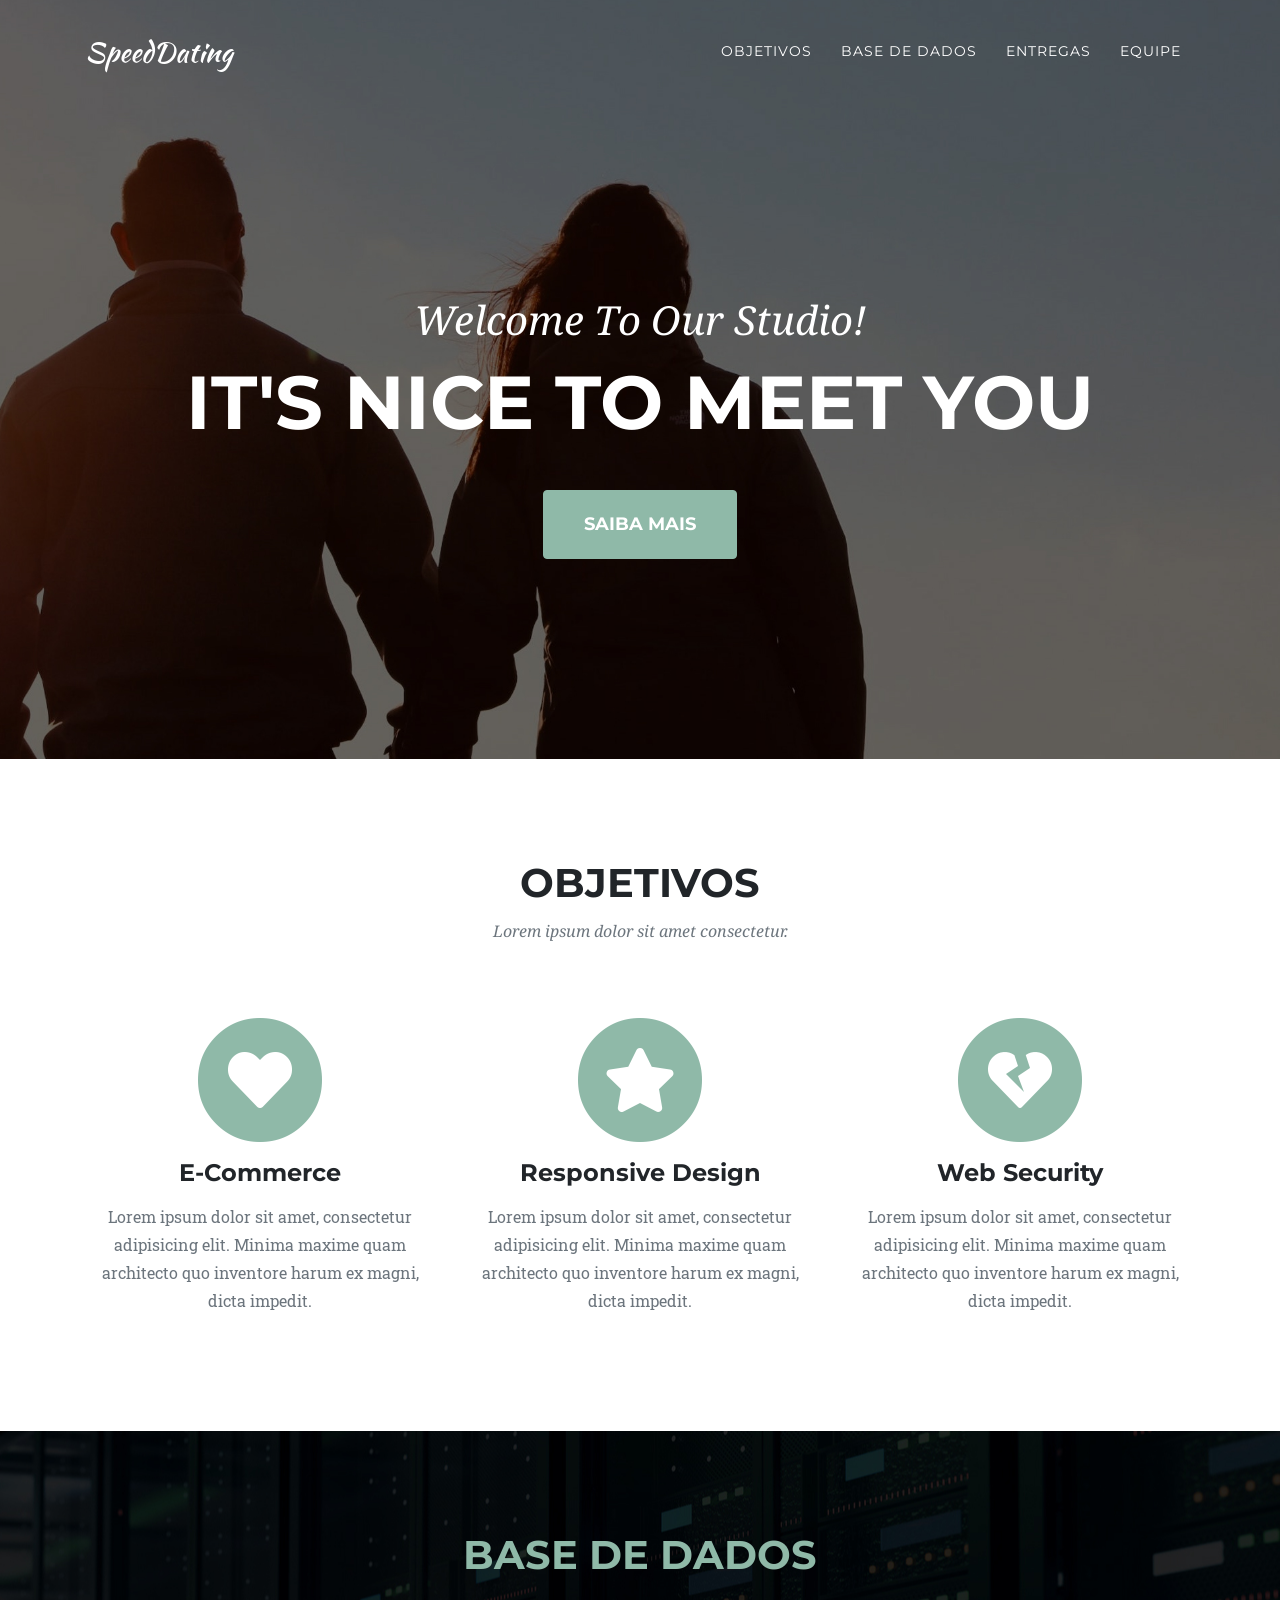
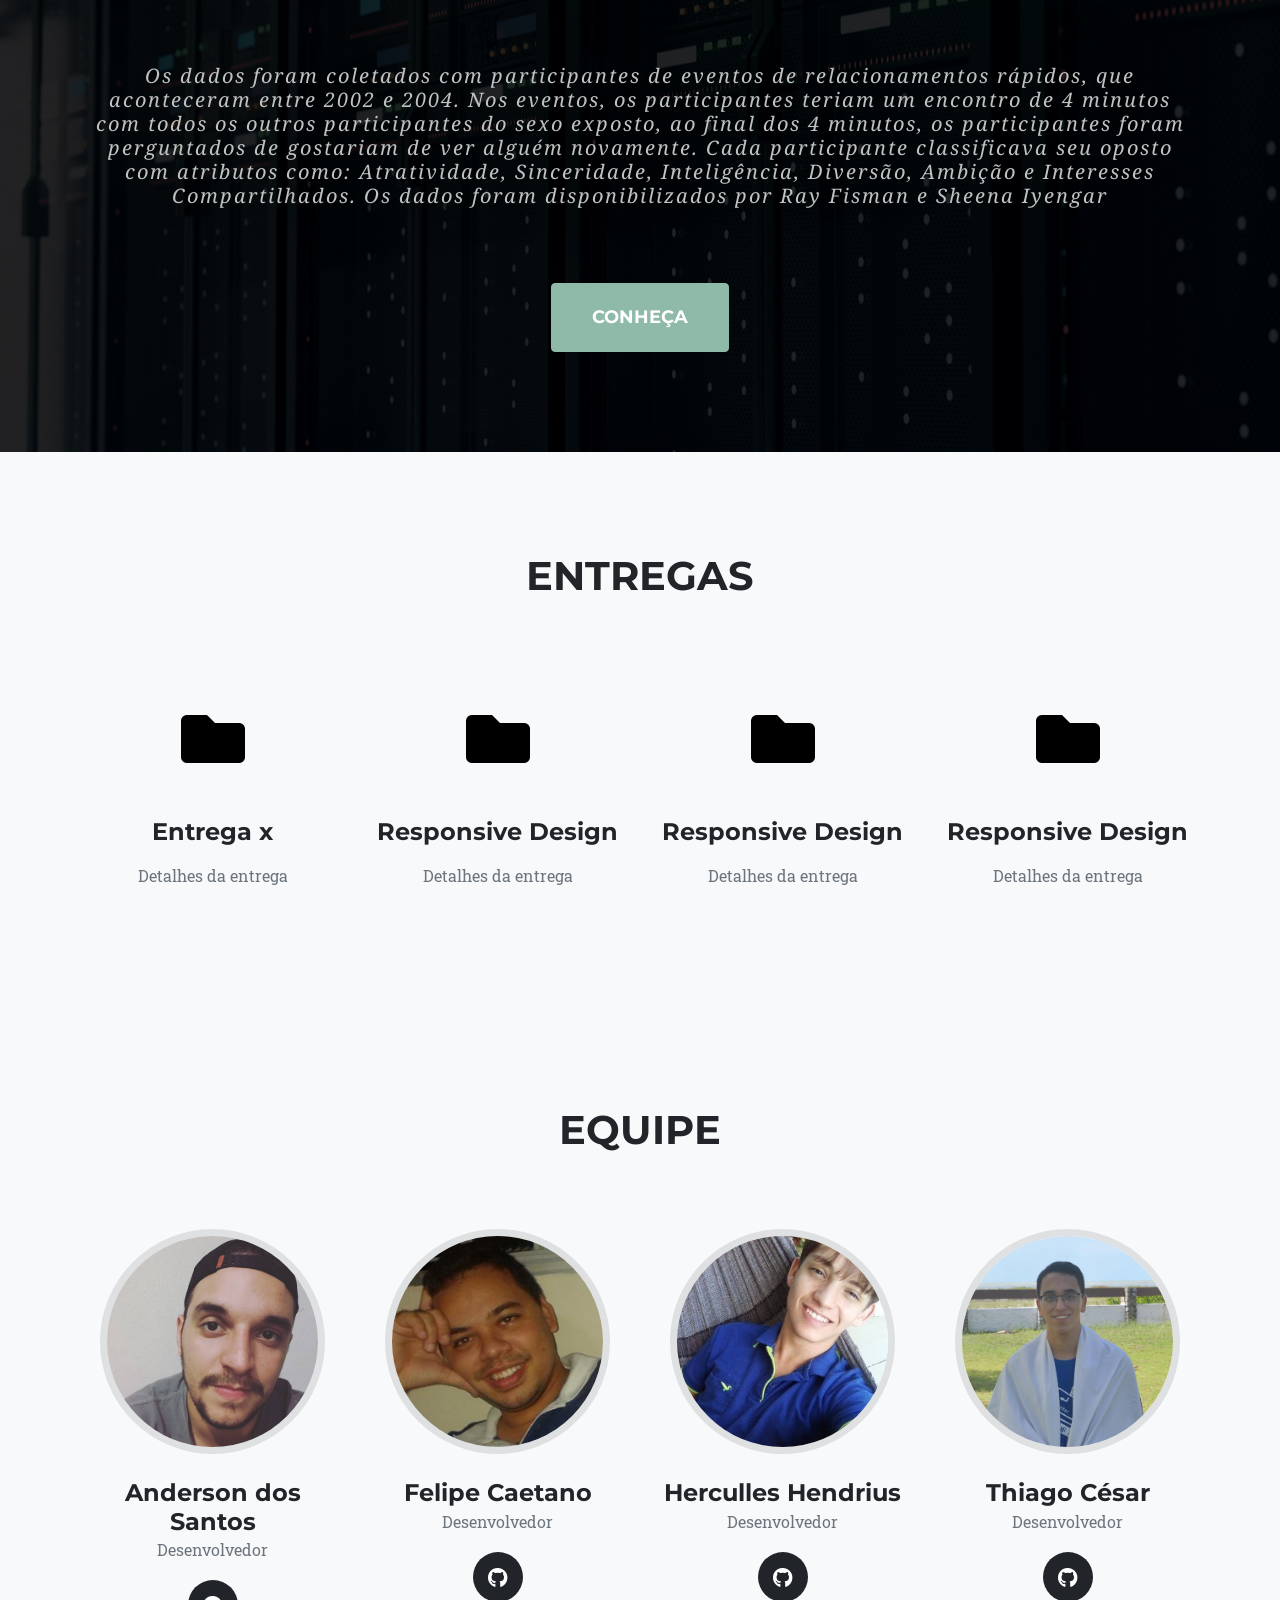
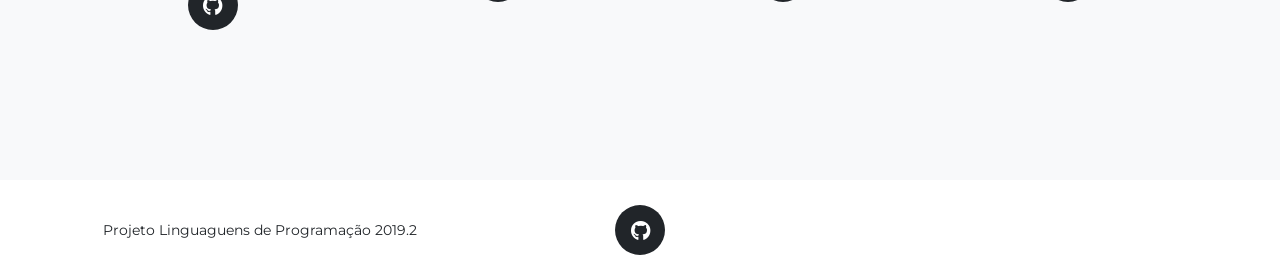
==== index.html @ 596311d3 "Site" ====
<!DOCTYPE html>
<html lang="en">

<head>

  <meta charset="utf-8">
  <meta name="viewport" content="width=device-width, initial-scale=1, shrink-to-fit=no">
  <meta name="description" content="">
  <meta name="author" content="">

  <title>SpeedDating - Projeto LP</title>

  <!-- Bootstrap core CSS -->
  <link href="vendor/bootstrap/css/bootstrap.min.css" rel="stylesheet">

  <!-- Custom fonts for this template -->
  <link href="vendor/fontawesome-free/css/all.min.css" rel="stylesheet" type="text/css">
  <link href="https://fonts.googleapis.com/css?family=Montserrat:400,700" rel="stylesheet" type="text/css">
  <link href='https://fonts.googleapis.com/css?family=Kaushan+Script' rel='stylesheet' type='text/css'>
  <link href='https://fonts.googleapis.com/css?family=Droid+Serif:400,700,400italic,700italic' rel='stylesheet' type='text/css'>
  <link href='https://fonts.googleapis.com/css?family=Roboto+Slab:400,100,300,700' rel='stylesheet' type='text/css'>

  <!-- Custom styles for this template -->
  <link href="css/agency.css" rel="stylesheet">

</head>

<body id="page-top">

  <!-- Navigation -->
  <nav class="navbar navbar-expand-lg navbar-dark fixed-top" id="mainNav">
    <div class="container">
      <a class="navbar-brand js-scroll-trigger" href="#page-top">SpeedDating</a>
      <button class="navbar-toggler navbar-toggler-right" type="button" data-toggle="collapse" data-target="#navbarResponsive" aria-controls="navbarResponsive" aria-expanded="false" aria-label="Toggle navigation">
        Menu
        <i class="fas fa-bars"></i>
      </button>
      <div class="collapse navbar-collapse" id="navbarResponsive">
        <ul class="navbar-nav text-uppercase ml-auto">
          <li class="nav-item">
            <a class="nav-link js-scroll-trigger" href="#objetivos">Objetivos</a>
          </li>
          <li class="nav-item">
            <a class="nav-link js-scroll-trigger" href="#database">Base de Dados</a>
          </li>
          <li class="nav-item">
            <a class="nav-link js-scroll-trigger" href="#enregas">Entregas</a>
          </li>
          <li class="nav-item">
            <a class="nav-link js-scroll-trigger" href="#equipe">Equipe</a>
          </li>
        </ul>
      </div>
    </div>
  </nav>

  <!-- Header -->
  <header class="masthead">
    <div class="container">
      <div class="intro-text">
        <div class="intro-lead-in">Welcome To Our Studio!</div>
        <div class="intro-heading text-uppercase">It's Nice To Meet You</div>
        <a class="btn btn-primary btn-xl text-uppercase js-scroll-trigger" href="#objetivos">Saiba Mais</a>
      </div>
    </div>
  </header>

  <!-- Services -->
  <section class="page-section" id="objetivos">
    <div class="container">
      <div class="row">
        <div class="col-lg-12 text-center">
          <h2 class="section-heading text-uppercase">Objetivos</h2>
          <h3 class="section-subheading text-muted">Lorem ipsum dolor sit amet consectetur.</h3>
        </div>
      </div>
      <div class="row text-center">
        <div class="col-md-4">
          <span class="fa-stack fa-4x">
            <i class="fas fa-circle fa-stack-2x text-primary"></i>
            <i class="fas fa-heart fa-stack-1x fa-inverse"></i>
          </span>
          <h4 class="service-heading">E-Commerce</h4>
          <p class="text-muted">Lorem ipsum dolor sit amet, consectetur adipisicing elit. Minima maxime quam architecto quo inventore harum ex magni, dicta impedit.</p>
        </div>
        <div class="col-md-4">
          <span class="fa-stack fa-4x">
            <i class="fas fa-circle fa-stack-2x text-primary"></i>
            <i class="fas fa-star fa-stack-1x fa-inverse"></i>
          </span>
          <h4 class="service-heading">Responsive Design</h4>
          <p class="text-muted">Lorem ipsum dolor sit amet, consectetur adipisicing elit. Minima maxime quam architecto quo inventore harum ex magni, dicta impedit.</p>
        </div>
        <div class="col-md-4">
          <span class="fa-stack fa-4x">
            <i class="fas fa-circle fa-stack-2x text-primary"></i>
            <i class="fas fa-heart-broken fa-stack-1x fa-inverse"></i>
          </span>
          <h4 class="service-heading">Web Security</h4>
          <p class="text-muted">Lorem ipsum dolor sit amet, consectetur adipisicing elit. Minima maxime quam architecto quo inventore harum ex magni, dicta impedit.</p>
        </div>
      </div>
    </div>
  </section>

  <!-- Base de Dados -->
  <section class="page-section" id="database">
    <div class="container">
      <div class="row">
        <div class="col-lg-12 text-center">
          <h2 class="section-heading text-uppercase">Base de Dados</h2>
          <h3 class="section-subheading">Os dados foram coletados com participantes de eventos de relacionamentos rápidos, que aconteceram entre 2002 e 2004. Nos eventos, os participantes teriam um encontro de 4 minutos com todos os outros participantes do sexo exposto, ao final dos 4 minutos, os participantes foram perguntados de gostariam de ver alguém novamente. Cada participante classificava seu oposto com atributos como: Atratividade, Sinceridade, Inteligência, Diversão, Ambição e Interesses Compartilhados. Os dados foram disponibilizados por Ray Fisman e Sheena Iyengar</h3>
        </div>
      </div>
      <div class="row">
        <div class="col-lg-12">
          <div class="clearfix"></div>
          <div class="col-lg-12 text-center">
            <div id="success"></div>
            <a class="btn btn-primary btn-xl text-uppercase js-scroll-trigger" href="https://www.openml.org/d/40536">Conheça</a>
          </div>
        </div>
        </div>
      </div>
    </div>
  </section>

  <!-- Entregas -->
  <section class="bg-light page-section" id="entregas">
    <div class="container">
      <div class="row">
        <div class="col-lg-12 text-center">
          <h2 class="section-heading text-uppercase">Entregas</h2>
          <h3 class="section-subheading text-muted"></h3>
        </div>
      </div>
      <div class="row text-center">
        <div class="col-md-3">
          <span class="fa-stack fa-4x">
            <i class="fas fa-folder fa-stack-1x entregas"></i>
          </span>
          <h4 class="service-heading">Entrega x</h4>
          <p class="text-muted">Detalhes da entrega</p>
        </div>
        <div class="col-md-3">
          <span class="fa-stack fa-4x">
            <i class="fas fa-folder fa-stack-1x entregas"></i>
          </span>
          <h4 class="service-heading">Responsive Design</h4>
          <p class="text-muted">Detalhes da entrega</p>
        </div>
        <div class="col-md-3">
          <span class="fa-stack fa-4x">
            <i class="fas fa-folder fa-stack-1x entregas"></i>
          </span>
          <h4 class="service-heading">Responsive Design</h4>
          <p class="text-muted">Detalhes da entrega</p>
        </div>
        <div class="col-md-3">
          <span class="fa-stack fa-4x">
            <i class="fas fa-folder fa-stack-1x entregas"></i>
          </span>
          <h4 class="service-heading">Responsive Design</h4>
          <p class="text-muted">Detalhes da entrega</p>
        </div>
    </div>
  </section>

  <!-- Team -->
  <section class="bg-light page-section" id="equipe">
    <div class="container">
      <div class="row">
        <div class="col-lg-12 text-center">
          <h2 class="section-heading text-uppercase">Equipe</h2>
          <h3 class="section-subheading text-muted"></h3>
        </div>
      </div>
      <div class="row">
        <div class="col-sm-3">
          <div class="team-member">
            <img class="mx-auto rounded-circle" src="img/team/anderson.jpg" alt="">
            <h4>Anderson dos Santos</h4>
            <p class="text-muted">Desenvolvedor</p>
            <ul class="list-inline social-buttons">
              <li class="list-inline-item">
                <a href="https://github.com/ander20n">
                  <i class="fab fa-github"></i>
                </a>
              </li>
            </ul>
          </div>
        </div>
        <div class="col-sm-3">
          <div class="team-member">
            <img class="mx-auto rounded-circle" src="img/team/felipe.jpg" alt="">
            <h4>Felipe Caetano</h4>
            <p class="text-muted">Desenvolvedor</p>
            <ul class="list-inline social-buttons">
              <li class="list-inline-item">
                <a href="https://github.com/felipeCaetano">
                  <i class="fab fa-github"></i>
                </a>
              </li>
            </ul>
          </div>
        </div>
        <div class="col-sm-3">
          <div class="team-member">
            <img class="mx-auto rounded-circle" src="img/team/herculles.jpg" alt="">
            <h4>Herculles Hendrius</h4>
            <p class="text-muted">Desenvolvedor</p>
            <ul class="list-inline social-buttons">
              <li class="list-inline-item">
                <a href="https://github.com/HercullesH">
                  <i class="fab fa-github"></i>
                </a>
              </li>
            </ul>
          </div>
        </div>
        <div class="col-sm-3">
          <div class="team-member">
            <img class="mx-auto rounded-circle" src="img/team/thiago.jpg" alt="">
            <h4>Thiago César</h4>
            <p class="text-muted">Desenvolvedor</p>
            <ul class="list-inline social-buttons">
              <li class="list-inline-item">
                <a href="https://github.com/ThiagoCMS">
                  <i class="fab fa-github"></i>
                </a>
              </li>
            </ul>
          </div>
        </div>
      </div>
    </div>
  </section>

  <!-- Footer -->
  <footer class="footer">
    <div class="container">
      <div class="row align-items-center">
        <div class="col-md-4">
          <span class="copyright">Projeto Linguaguens de Programação 2019.2</span>
        </div>
        <div class="col-md-4">
          <ul class="list-inline social-buttons">
            <li class="list-inline-item">
              <a href="https://github.com/ThiagoCMS/Projeto-LP-20192">
                <i class="fab fa-github"></i>
              </a>
            </li>
          </ul>
        </div>
      </div>
    </div>
  </footer>

  <!-- Bootstrap core JavaScript -->
  <script src="vendor/jquery/jquery.min.js"></script>
  <script src="vendor/bootstrap/js/bootstrap.bundle.min.js"></script>

  <!-- Plugin JavaScript -->
  <script src="vendor/jquery-easing/jquery.easing.min.js"></script>

  <!-- Contact form JavaScript -->
  <script src="js/jqBootstrapValidation.js"></script>
  <script src="js/contact_me.js"></script>

  <!-- Custom scripts for this template -->
  <script src="js/agency.min.js"></script>

</body>

</html>
---- css/agency.css ----
/*!
 * Start Bootstrap - Agency v5.2.1 (https://startbootstrap.com/template-overviews/agency)
 * Copyright 2013-2019 Start Bootstrap
 * Licensed under MIT (https://github.com/BlackrockDigital/startbootstrap-agency/blob/master/LICENSE)
 */

body {
  overflow-x: hidden;
  font-family: 'Roboto Slab', -apple-system, BlinkMacSystemFont, 'Segoe UI', Roboto, 'Helvetica Neue', Arial, sans-serif, 'Apple Color Emoji', 'Segoe UI Emoji', 'Segoe UI Symbol', 'Noto Color Emoji';
}

p {
  line-height: 1.75;
}

a {
  color: #8fb9a8;
}

a:hover {
  color: #7da192;
}

.text-primary {
  color: #8fb9a8 !important;
}

.entregas {
  color: #000 !important;
}

h1,
h2,
h3,
h4,
h5,
h6 {
  font-weight: 700;
  font-family: 'Montserrat', -apple-system, BlinkMacSystemFont, 'Segoe UI', Roboto, 'Helvetica Neue', Arial, sans-serif, 'Apple Color Emoji', 'Segoe UI Emoji', 'Segoe UI Symbol', 'Noto Color Emoji';
}

.page-section {
  padding: 100px 0;
}

.page-section h2.section-heading {
  font-size: 40px;
  margin-top: 0;
  margin-bottom: 15px;
}

.page-section h3.section-subheading {
  font-size: 16px;
  font-weight: 400;
  font-style: italic;
  margin-bottom: 75px;
  text-transform: none;
  font-family: 'Droid Serif', -apple-system, BlinkMacSystemFont, 'Segoe UI', Roboto, 'Helvetica Neue', Arial, sans-serif, 'Apple Color Emoji', 'Segoe UI Emoji', 'Segoe UI Symbol', 'Noto Color Emoji';
}

@media (min-width: 768px) {
  section {
    padding: 150px 0;
  }
}

::-moz-selection {
  background: #8fb9a8;
  text-shadow: none;
}

::selection {
  background: #8fb9a8;
  text-shadow: none;
}

img::-moz-selection {
  background: transparent;
}

img::selection {
  background: transparent;
}

img::-moz-selection {
  background: transparent;
}

.btn {
  font-family: 'Montserrat', -apple-system, BlinkMacSystemFont, 'Segoe UI', Roboto, 'Helvetica Neue', Arial, sans-serif, 'Apple Color Emoji', 'Segoe UI Emoji', 'Segoe UI Symbol', 'Noto Color Emoji';
  font-weight: 700;
}

.btn-xl {
  font-size: 18px;
  padding: 20px 40px;
}

.btn-primary {
  background-color: #8fb9a8;
  border-color: #8fb9a8;
}

.btn-primary:active, .btn-primary:focus, .btn-primary:hover {
  background-color: #7da192 !important;
  border-color: #7da192 !important;
  color: white;
}

.btn-primary:active, .btn-primary:focus {
  -webkit-box-shadow: 0 0 0 0.2rem rgba(254, 209, 55, 0.5) !important;
  box-shadow: 0 0 0 0.2rem rgba(254, 209, 55, 0.5) !important;
}

#mainNav {
  background-color: #212529;
}

#mainNav .navbar-toggler {
  font-size: 12px;
  right: 0;
  padding: 13px;
  text-transform: uppercase;
  color: white;
  border: 0;
  background-color: #8fb9a8;
  font-family: 'Montserrat', -apple-system, BlinkMacSystemFont, 'Segoe UI', Roboto, 'Helvetica Neue', Arial, sans-serif, 'Apple Color Emoji', 'Segoe UI Emoji', 'Segoe UI Symbol', 'Noto Color Emoji';
}

#mainNav .navbar-brand {
  color: #fff;
  font-family: 'Kaushan Script', -apple-system, BlinkMacSystemFont, 'Segoe UI', Roboto, 'Helvetica Neue', Arial, sans-serif, 'Apple Color Emoji', 'Segoe UI Emoji', 'Segoe UI Symbol', 'Noto Color Emoji';
}

#mainNav .navbar-brand.active, #mainNav .navbar-brand:active, #mainNav .navbar-brand:focus, #mainNav .navbar-brand:hover {
  color: #8fb9a8;
}

#mainNav .navbar-nav .nav-item .nav-link {
  font-size: 90%;
  font-weight: 400;
  padding: 0.75em 0;
  letter-spacing: 1px;
  color: white;
  font-family: 'Montserrat', -apple-system, BlinkMacSystemFont, 'Segoe UI', Roboto, 'Helvetica Neue', Arial, sans-serif, 'Apple Color Emoji', 'Segoe UI Emoji', 'Segoe UI Symbol', 'Noto Color Emoji';
}

#mainNav .navbar-nav .nav-item .nav-link.active, #mainNav .navbar-nav .nav-item .nav-link:hover {
  color: #8fb9a8;
}

@media (min-width: 992px) {
  #mainNav {
    padding-top: 25px;
    padding-bottom: 25px;
    -webkit-transition: padding-top 0.3s, padding-bottom 0.3s;
    transition: padding-top 0.3s, padding-bottom 0.3s;
    border: none;
    background-color: transparent;
  }
  #mainNav .navbar-brand {
    font-size: 1.75em;
    -webkit-transition: all 0.3s;
    transition: all 0.3s;
  }
  #mainNav .navbar-nav .nav-item .nav-link {
    padding: 1.1em 1em !important;
  }
  #mainNav.navbar-shrink {
    padding-top: 0;
    padding-bottom: 0;
    background-color: #212529;
  }
  #mainNav.navbar-shrink .navbar-brand {
    font-size: 1.25em;
    padding: 12px 0;
  }
}

header.masthead {
  text-align: center;
  color: white;
  background-image: url("../img/header-bg.jpg");
  background-repeat: no-repeat;
  background-attachment: scroll;
  background-position: center center;
  background-size: cover;
}

header.masthead .intro-text {
  padding-top: 150px;
  padding-bottom: 100px;
}

header.masthead .intro-text .intro-lead-in {
  font-size: 22px;
  font-style: italic;
  line-height: 22px;
  margin-bottom: 25px;
  font-family: 'Droid Serif', -apple-system, BlinkMacSystemFont, 'Segoe UI', Roboto, 'Helvetica Neue', Arial, sans-serif, 'Apple Color Emoji', 'Segoe UI Emoji', 'Segoe UI Symbol', 'Noto Color Emoji';
}

header.masthead .intro-text .intro-heading {
  font-size: 50px;
  font-weight: 700;
  line-height: 50px;
  margin-bottom: 25px;
  font-family: 'Montserrat', -apple-system, BlinkMacSystemFont, 'Segoe UI', Roboto, 'Helvetica Neue', Arial, sans-serif, 'Apple Color Emoji', 'Segoe UI Emoji', 'Segoe UI Symbol', 'Noto Color Emoji';
}

@media (min-width: 768px) {
  header.masthead .intro-text {
    padding-top: 300px;
    padding-bottom: 200px;
  }
  header.masthead .intro-text .intro-lead-in {
    font-size: 40px;
    font-style: italic;
    line-height: 40px;
    margin-bottom: 25px;
    font-family: 'Droid Serif', -apple-system, BlinkMacSystemFont, 'Segoe UI', Roboto, 'Helvetica Neue', Arial, sans-serif, 'Apple Color Emoji', 'Segoe UI Emoji', 'Segoe UI Symbol', 'Noto Color Emoji';
  }
  header.masthead .intro-text .intro-heading {
    font-size: 75px;
    font-weight: 700;
    line-height: 75px;
    margin-bottom: 50px;
    font-family: 'Montserrat', -apple-system, BlinkMacSystemFont, 'Segoe UI', Roboto, 'Helvetica Neue', Arial, sans-serif, 'Apple Color Emoji', 'Segoe UI Emoji', 'Segoe UI Symbol', 'Noto Color Emoji';
  }
}

.service-heading {
  margin: 15px 0;
  text-transform: none;
}

#portfolio .portfolio-item {
  right: 0;
  margin: 0 0 15px;
}

#portfolio .portfolio-item .portfolio-link {
  position: relative;
  display: block;
  max-width: 400px;
  margin: 0 auto;
  cursor: pointer;
}

#portfolio .portfolio-item .portfolio-link .portfolio-hover {
  position: absolute;
  width: 100%;
  height: 100%;
  -webkit-transition: all ease 0.5s;
  transition: all ease 0.5s;
  opacity: 0;
  background: rgba(254, 209, 54, 0.9);
}

#portfolio .portfolio-item .portfolio-link .portfolio-hover:hover {
  opacity: 1;
}

#portfolio .portfolio-item .portfolio-link .portfolio-hover .portfolio-hover-content {
  font-size: 20px;
  position: absolute;
  top: 50%;
  width: 100%;
  height: 20px;
  margin-top: -12px;
  text-align: center;
  color: white;
}

#portfolio .portfolio-item .portfolio-link .portfolio-hover .portfolio-hover-content i {
  margin-top: -12px;
}

#portfolio .portfolio-item .portfolio-link .portfolio-hover .portfolio-hover-content h3,
#portfolio .portfolio-item .portfolio-link .portfolio-hover .portfolio-hover-content h4 {
  margin: 0;
}

#portfolio .portfolio-item .portfolio-caption {
  max-width: 400px;
  margin: 0 auto;
  padding: 25px;
  text-align: center;
  background-color: #fff;
}

#portfolio .portfolio-item .portfolio-caption h4 {
  margin: 0;
  text-transform: none;
}

#portfolio .portfolio-item .portfolio-caption p {
  font-size: 16px;
  font-style: italic;
  margin: 0;
  font-family: 'Droid Serif', -apple-system, BlinkMacSystemFont, 'Segoe UI', Roboto, 'Helvetica Neue', Arial, sans-serif, 'Apple Color Emoji', 'Segoe UI Emoji', 'Segoe UI Symbol', 'Noto Color Emoji';
}

#portfolio * {
  z-index: 2;
}

@media (min-width: 767px) {
  #portfolio .portfolio-item {
    margin: 0 0 30px;
  }
}

.portfolio-modal .modal-dialog {
  margin: 1rem;
  max-width: 100vw;
}

.portfolio-modal .modal-content {
  padding: 100px 0;
  text-align: center;
}

.portfolio-modal .modal-content h2 {
  font-size: 3em;
  margin-bottom: 15px;
}

.portfolio-modal .modal-content p {
  margin-bottom: 30px;
}

.portfolio-modal .modal-content p.item-intro {
  font-size: 16px;
  font-style: italic;
  margin: 20px 0 30px;
  font-family: 'Droid Serif', -apple-system, BlinkMacSystemFont, 'Segoe UI', Roboto, 'Helvetica Neue', Arial, sans-serif, 'Apple Color Emoji', 'Segoe UI Emoji', 'Segoe UI Symbol', 'Noto Color Emoji';
}

.portfolio-modal .modal-content ul.list-inline {
  margin-top: 0;
  margin-bottom: 30px;
}

.portfolio-modal .modal-content img {
  margin-bottom: 30px;
}

.portfolio-modal .modal-content button {
  cursor: pointer;
}

.portfolio-modal .close-modal {
  position: absolute;
  top: 25px;
  right: 25px;
  width: 75px;
  height: 75px;
  cursor: pointer;
  background-color: transparent;
}

.portfolio-modal .close-modal:hover {
  opacity: 0.3;
}

.portfolio-modal .close-modal .lr {
  /* Safari and Chrome */
  z-index: 1051;
  width: 1px;
  height: 75px;
  margin-left: 35px;
  /* IE 9 */
  -webkit-transform: rotate(45deg);
  transform: rotate(45deg);
  background-color: #212529;
}

.portfolio-modal .close-modal .lr .rl {
  /* Safari and Chrome */
  z-index: 1052;
  width: 1px;
  height: 75px;
  /* IE 9 */
  -webkit-transform: rotate(90deg);
  transform: rotate(90deg);
  background-color: #212529;
}

.timeline {
  position: relative;
  padding: 0;
  list-style: none;
}

.timeline:before {
  position: absolute;
  top: 0;
  bottom: 0;
  left: 40px;
  width: 2px;
  margin-left: -1.5px;
  content: '';
  background-color: #e9ecef;
}

.timeline > li {
  position: relative;
  min-height: 50px;
  margin-bottom: 50px;
}

.timeline > li:after, .timeline > li:before {
  display: table;
  content: ' ';
}

.timeline > li:after {
  clear: both;
}

.timeline > li .timeline-panel {
  position: relative;
  float: right;
  width: 100%;
  padding: 0 20px 0 100px;
  text-align: left;
}

.timeline > li .timeline-panel:before {
  right: auto;
  left: -15px;
  border-right-width: 15px;
  border-left-width: 0;
}

.timeline > li .timeline-panel:after {
  right: auto;
  left: -14px;
  border-right-width: 14px;
  border-left-width: 0;
}

.timeline > li .timeline-image {
  position: absolute;
  z-index: 100;
  left: 0;
  width: 80px;
  height: 80px;
  margin-left: 0;
  text-align: center;
  color: white;
  border: 7px solid #e9ecef;
  border-radius: 100%;
  background-color: #8fb9a8;
}

.timeline > li .timeline-image h4 {
  font-size: 10px;
  line-height: 14px;
  margin-top: 12px;
}

.timeline > li.timeline-inverted > .timeline-panel {
  float: right;
  padding: 0 20px 0 100px;
  text-align: left;
}

.timeline > li.timeline-inverted > .timeline-panel:before {
  right: auto;
  left: -15px;
  border-right-width: 15px;
  border-left-width: 0;
}

.timeline > li.timeline-inverted > .timeline-panel:after {
  right: auto;
  left: -14px;
  border-right-width: 14px;
  border-left-width: 0;
}

.timeline > li:last-child {
  margin-bottom: 0;
}

.timeline .timeline-heading h4 {
  margin-top: 0;
  color: inherit;
}

.timeline .timeline-heading h4.subheading {
  text-transform: none;
}

.timeline .timeline-body > ul,
.timeline .timeline-body > p {
  margin-bottom: 0;
}

@media (min-width: 768px) {
  .timeline:before {
    left: 50%;
  }
  .timeline > li {
    min-height: 100px;
    margin-bottom: 100px;
  }
  .timeline > li .timeline-panel {
    float: left;
    width: 41%;
    padding: 0 20px 20px 30px;
    text-align: right;
  }
  .timeline > li .timeline-image {
    left: 50%;
    width: 100px;
    height: 100px;
    margin-left: -50px;
  }
  .timeline > li .timeline-image h4 {
    font-size: 13px;
    line-height: 18px;
    margin-top: 16px;
  }
  .timeline > li.timeline-inverted > .timeline-panel {
    float: right;
    padding: 0 30px 20px 20px;
    text-align: left;
  }
}

@media (min-width: 992px) {
  .timeline > li {
    min-height: 150px;
  }
  .timeline > li .timeline-panel {
    padding: 0 20px 20px;
  }
  .timeline > li .timeline-image {
    width: 150px;
    height: 150px;
    margin-left: -75px;
  }
  .timeline > li .timeline-image h4 {
    font-size: 18px;
    line-height: 26px;
    margin-top: 30px;
  }
  .timeline > li.timeline-inverted > .timeline-panel {
    padding: 0 20px 20px;
  }
}

@media (min-width: 1200px) {
  .timeline > li {
    min-height: 170px;
  }
  .timeline > li .timeline-panel {
    padding: 0 20px 20px 100px;
  }
  .timeline > li .timeline-image {
    width: 170px;
    height: 170px;
    margin-left: -85px;
  }
  .timeline > li .timeline-image h4 {
    margin-top: 40px;
  }
  .timeline > li.timeline-inverted > .timeline-panel {
    padding: 0 100px 20px 20px;
  }
}

.team-member {
  margin-bottom: 50px;
  text-align: center;
}

.team-member img {
  width: 225px;
  height: 225px;
  border: 7px solid rgba(0, 0, 0, 0.1);
}

.team-member h4 {
  margin-top: 25px;
  margin-bottom: 0;
  text-transform: none;
}

.team-member p {
  margin-top: 0;
}

section#database {
  background-color: #212529;
  background-image: url("../img/portfolio/database.jpg");
  background-repeat: no-repeat;
  background-position: center;
  
}

section#database .section-heading {
  color: #8fb9a8;
}

section#database .section-subheading {
  padding-top: 70px;
  color: #c1c3c2;
  font-size: 20px;
  letter-spacing: 2px;
}


section#contact ::-webkit-input-placeholder {
  font-weight: 700;
  color: #ced4da;
  font-family: 'Montserrat', -apple-system, BlinkMacSystemFont, 'Segoe UI', Roboto, 'Helvetica Neue', Arial, sans-serif, 'Apple Color Emoji', 'Segoe UI Emoji', 'Segoe UI Symbol', 'Noto Color Emoji';
}

section#contact :-moz-placeholder {
  font-weight: 700;
  color: #ced4da;
  font-family: 'Montserrat', -apple-system, BlinkMacSystemFont, 'Segoe UI', Roboto, 'Helvetica Neue', Arial, sans-serif, 'Apple Color Emoji', 'Segoe UI Emoji', 'Segoe UI Symbol', 'Noto Color Emoji';
}

section#contact ::-moz-placeholder {
  font-weight: 700;
  color: #ced4da;
  font-family: 'Montserrat', -apple-system, BlinkMacSystemFont, 'Segoe UI', Roboto, 'Helvetica Neue', Arial, sans-serif, 'Apple Color Emoji', 'Segoe UI Emoji', 'Segoe UI Symbol', 'Noto Color Emoji';
}

section#contact :-ms-input-placeholder {
  font-weight: 700;
  color: #ced4da;
  font-family: 'Montserrat', -apple-system, BlinkMacSystemFont, 'Segoe UI', Roboto, 'Helvetica Neue', Arial, sans-serif, 'Apple Color Emoji', 'Segoe UI Emoji', 'Segoe UI Symbol', 'Noto Color Emoji';
}

.footer {
  padding: 25px 0;
  text-align: center;
}

.footer span.copyright {
  font-size: 90%;
  line-height: 40px;
  text-transform: none;
  font-family: 'Montserrat', -apple-system, BlinkMacSystemFont, 'Segoe UI', Roboto, 'Helvetica Neue', Arial, sans-serif, 'Apple Color Emoji', 'Segoe UI Emoji', 'Segoe UI Symbol', 'Noto Color Emoji';
}

.footer ul.quicklinks {
  font-size: 90%;
  line-height: 40px;
  margin-bottom: 0;
  text-transform: none;
  font-family: 'Montserrat', -apple-system, BlinkMacSystemFont, 'Segoe UI', Roboto, 'Helvetica Neue', Arial, sans-serif, 'Apple Color Emoji', 'Segoe UI Emoji', 'Segoe UI Symbol', 'Noto Color Emoji';
}

ul.social-buttons {
  margin-bottom: 0;
}

ul.social-buttons li a {
  font-size: 20px;
  line-height: 50px;
  display: block;
  width: 50px;
  height: 50px;
  -webkit-transition: all 0.3s;
  transition: all 0.3s;
  color: white;
  border-radius: 100%;
  outline: none;
  background-color: #212529;
}

ul.social-buttons li a:active, ul.social-buttons li a:focus, ul.social-buttons li a:hover {
  background-color: #8fb9a8;
}
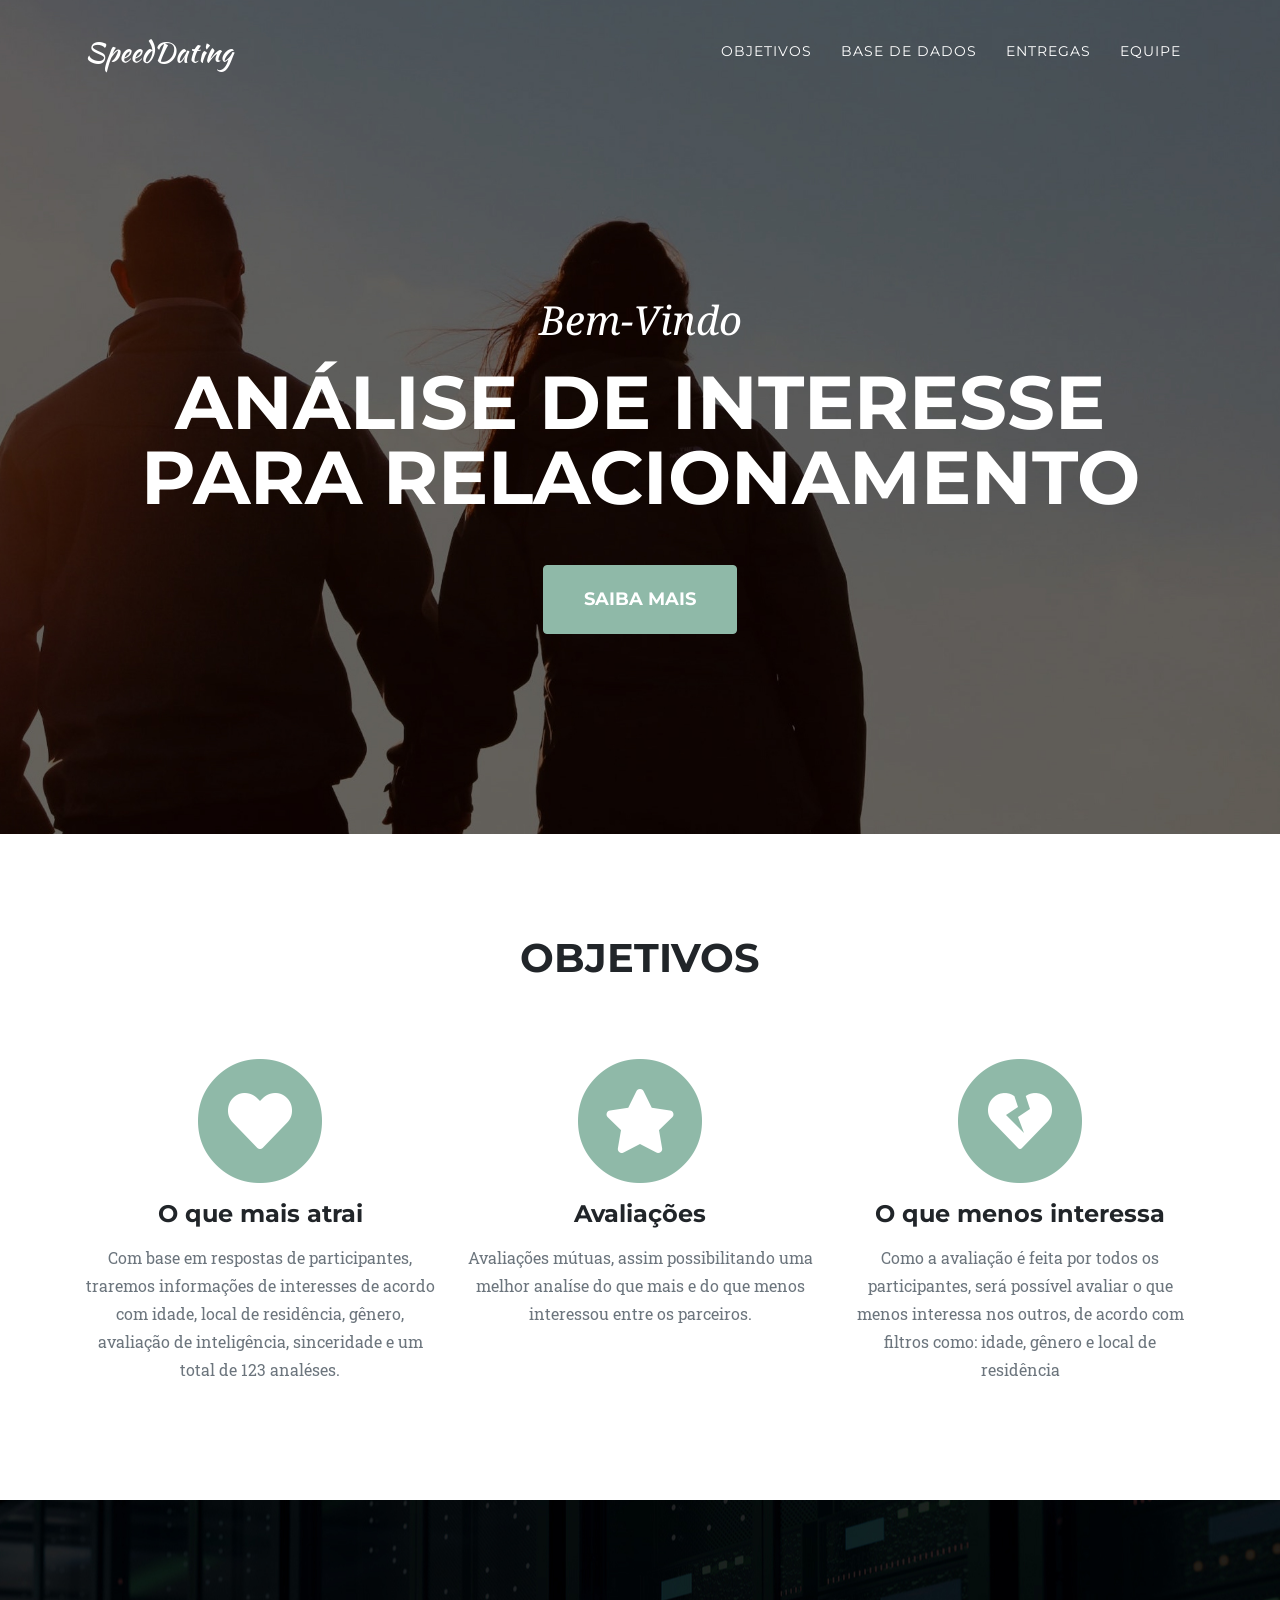
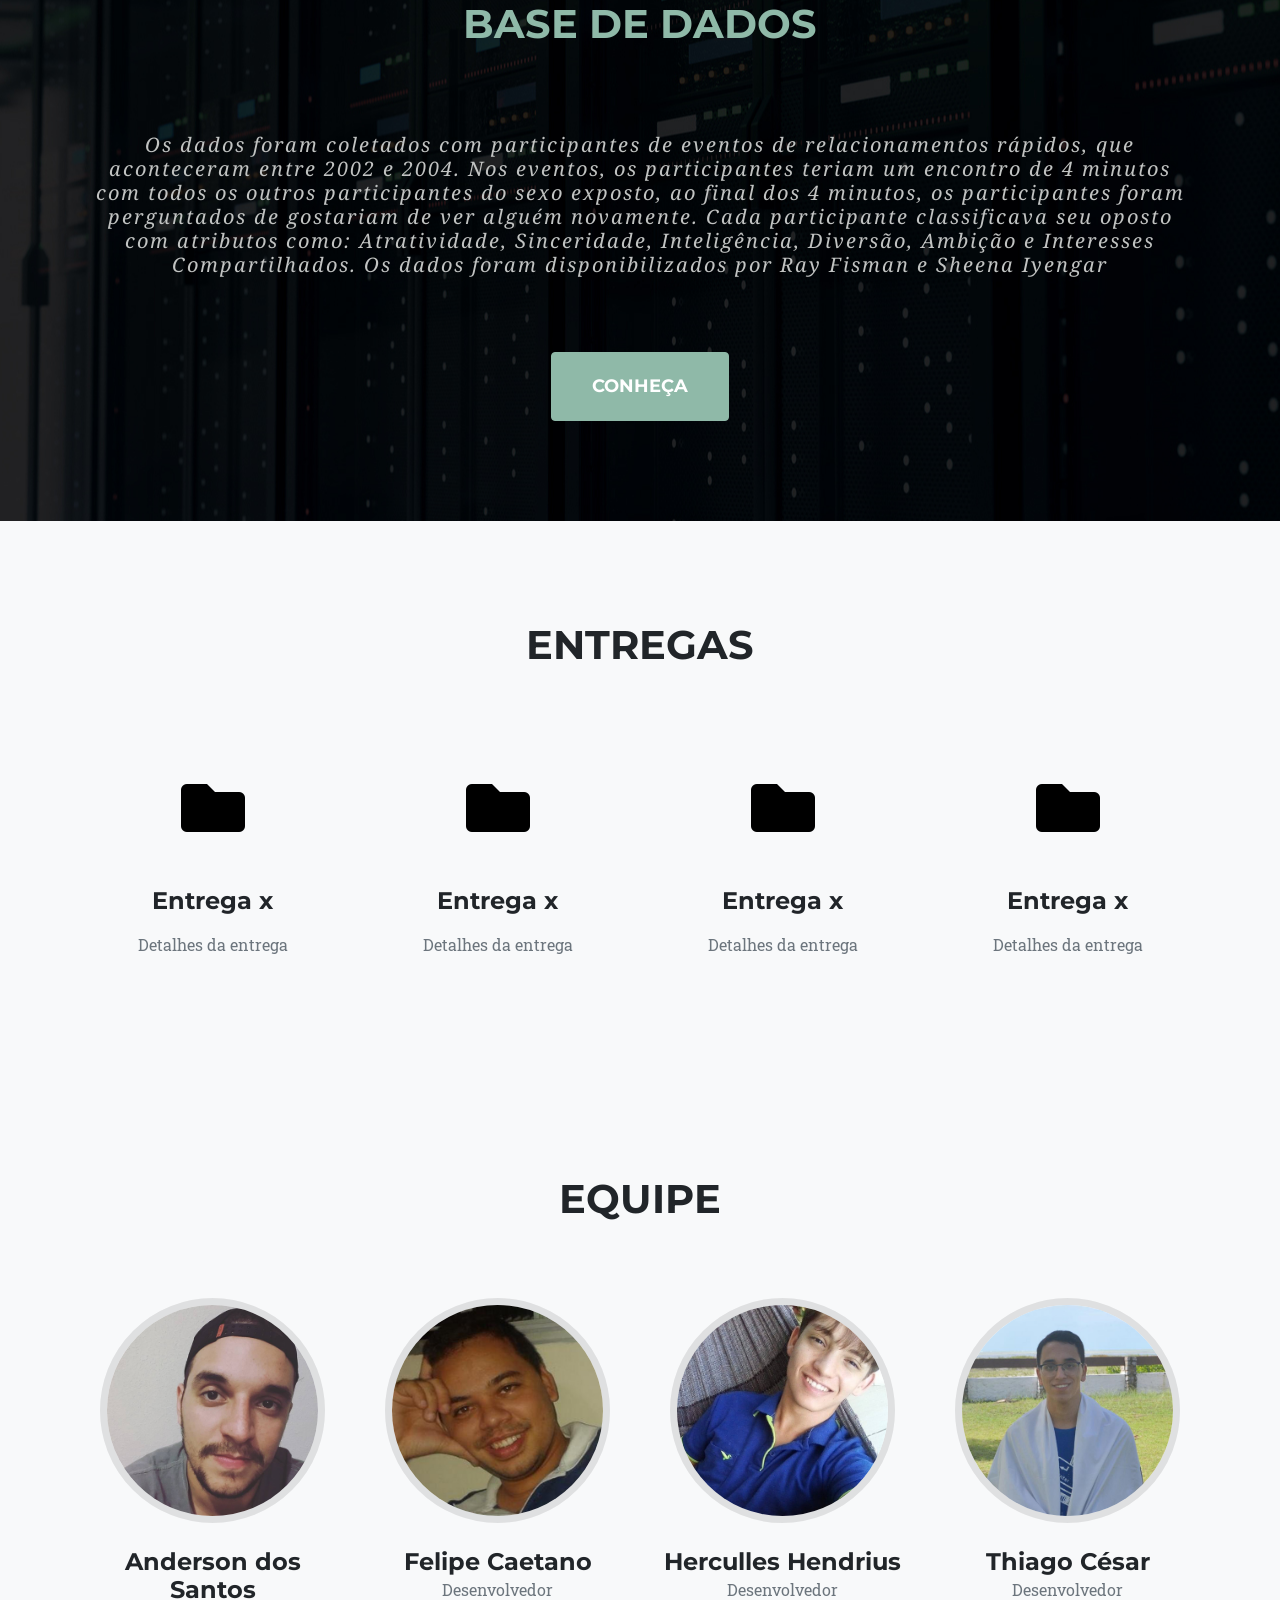
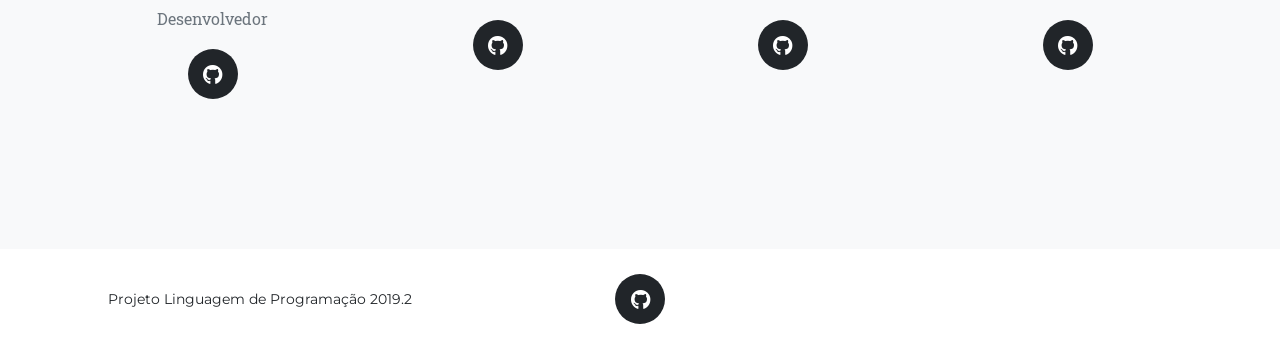
==== commit 8e7f2fe8: "atualiazação" ====
--- a/index.html
+++ b/index.html
@@ -44,7 +44,7 @@
             <a class="nav-link js-scroll-trigger" href="#database">Base de Dados</a>
           </li>
           <li class="nav-item">
-            <a class="nav-link js-scroll-trigger" href="#enregas">Entregas</a>
+            <a class="nav-link js-scroll-trigger" href="#entregas">Entregas</a>
           </li>
           <li class="nav-item">
             <a class="nav-link js-scroll-trigger" href="#equipe">Equipe</a>
@@ -58,8 +58,8 @@
   <header class="masthead">
     <div class="container">
       <div class="intro-text">
-        <div class="intro-lead-in">Welcome To Our Studio!</div>
-        <div class="intro-heading text-uppercase">It's Nice To Meet You</div>
+        <div class="intro-lead-in">Bem-Vindo</div>
+        <div class="intro-heading text-uppercase">Análise de interesse para relacionamento</div>
         <a class="btn btn-primary btn-xl text-uppercase js-scroll-trigger" href="#objetivos">Saiba Mais</a>
       </div>
     </div>
@@ -71,7 +71,7 @@
       <div class="row">
         <div class="col-lg-12 text-center">
           <h2 class="section-heading text-uppercase">Objetivos</h2>
-          <h3 class="section-subheading text-muted">Lorem ipsum dolor sit amet consectetur.</h3>
+          <h3 class="section-subheading text-muted"></h3>
         </div>
       </div>
       <div class="row text-center">
@@ -80,24 +80,24 @@
             <i class="fas fa-circle fa-stack-2x text-primary"></i>
             <i class="fas fa-heart fa-stack-1x fa-inverse"></i>
           </span>
-          <h4 class="service-heading">E-Commerce</h4>
-          <p class="text-muted">Lorem ipsum dolor sit amet, consectetur adipisicing elit. Minima maxime quam architecto quo inventore harum ex magni, dicta impedit.</p>
+          <h4 class="service-heading">O que mais atrai</h4>
+          <p class="text-muted">Com base em respostas de participantes, traremos informações de interesses de acordo com idade, local de residência, gênero, avaliação de inteligência, sinceridade e um total de 123 analéses.</p>
         </div>
         <div class="col-md-4">
           <span class="fa-stack fa-4x">
             <i class="fas fa-circle fa-stack-2x text-primary"></i>
             <i class="fas fa-star fa-stack-1x fa-inverse"></i>
           </span>
-          <h4 class="service-heading">Responsive Design</h4>
-          <p class="text-muted">Lorem ipsum dolor sit amet, consectetur adipisicing elit. Minima maxime quam architecto quo inventore harum ex magni, dicta impedit.</p>
+          <h4 class="service-heading">Avaliações</h4>
+          <p class="text-muted">Avaliações mútuas, assim possibilitando uma melhor analíse do que mais e do que menos interessou entre os parceiros.</p>
         </div>
         <div class="col-md-4">
           <span class="fa-stack fa-4x">
             <i class="fas fa-circle fa-stack-2x text-primary"></i>
             <i class="fas fa-heart-broken fa-stack-1x fa-inverse"></i>
           </span>
-          <h4 class="service-heading">Web Security</h4>
-          <p class="text-muted">Lorem ipsum dolor sit amet, consectetur adipisicing elit. Minima maxime quam architecto quo inventore harum ex magni, dicta impedit.</p>
+          <h4 class="service-heading">O que menos interessa</h4>
+          <p class="text-muted">Como a avaliação é feita por todos os participantes, será possível avaliar o que menos interessa nos outros, de acordo com filtros como: idade, gênero e local de residência</p>
         </div>
       </div>
     </div>
@@ -146,21 +146,21 @@
           <span class="fa-stack fa-4x">
             <i class="fas fa-folder fa-stack-1x entregas"></i>
           </span>
-          <h4 class="service-heading">Responsive Design</h4>
-          <p class="text-muted">Detalhes da entrega</p>
-        </div>
-        <div class="col-md-3">
-          <span class="fa-stack fa-4x">
-            <i class="fas fa-folder fa-stack-1x entregas"></i>
-          </span>
-          <h4 class="service-heading">Responsive Design</h4>
-          <p class="text-muted">Detalhes da entrega</p>
-        </div>
-        <div class="col-md-3">
-          <span class="fa-stack fa-4x">
-            <i class="fas fa-folder fa-stack-1x entregas"></i>
-          </span>
-          <h4 class="service-heading">Responsive Design</h4>
+          <h4 class="service-heading">Entrega x</h4>
+          <p class="text-muted">Detalhes da entrega</p>
+        </div>
+        <div class="col-md-3">
+          <span class="fa-stack fa-4x">
+            <i class="fas fa-folder fa-stack-1x entregas"></i>
+          </span>
+          <h4 class="service-heading">Entrega x</h4>
+          <p class="text-muted">Detalhes da entrega</p>
+        </div>
+        <div class="col-md-3">
+          <span class="fa-stack fa-4x">
+            <i class="fas fa-folder fa-stack-1x entregas"></i>
+          </span>
+          <h4 class="service-heading">Entrega x</h4>
           <p class="text-muted">Detalhes da entrega</p>
         </div>
     </div>
@@ -241,7 +241,7 @@
     <div class="container">
       <div class="row align-items-center">
         <div class="col-md-4">
-          <span class="copyright">Projeto Linguaguens de Programação 2019.2</span>
+          <span class="copyright">Projeto Linguagem de Programação 2019.2</span>
         </div>
         <div class="col-md-4">
           <ul class="list-inline social-buttons">
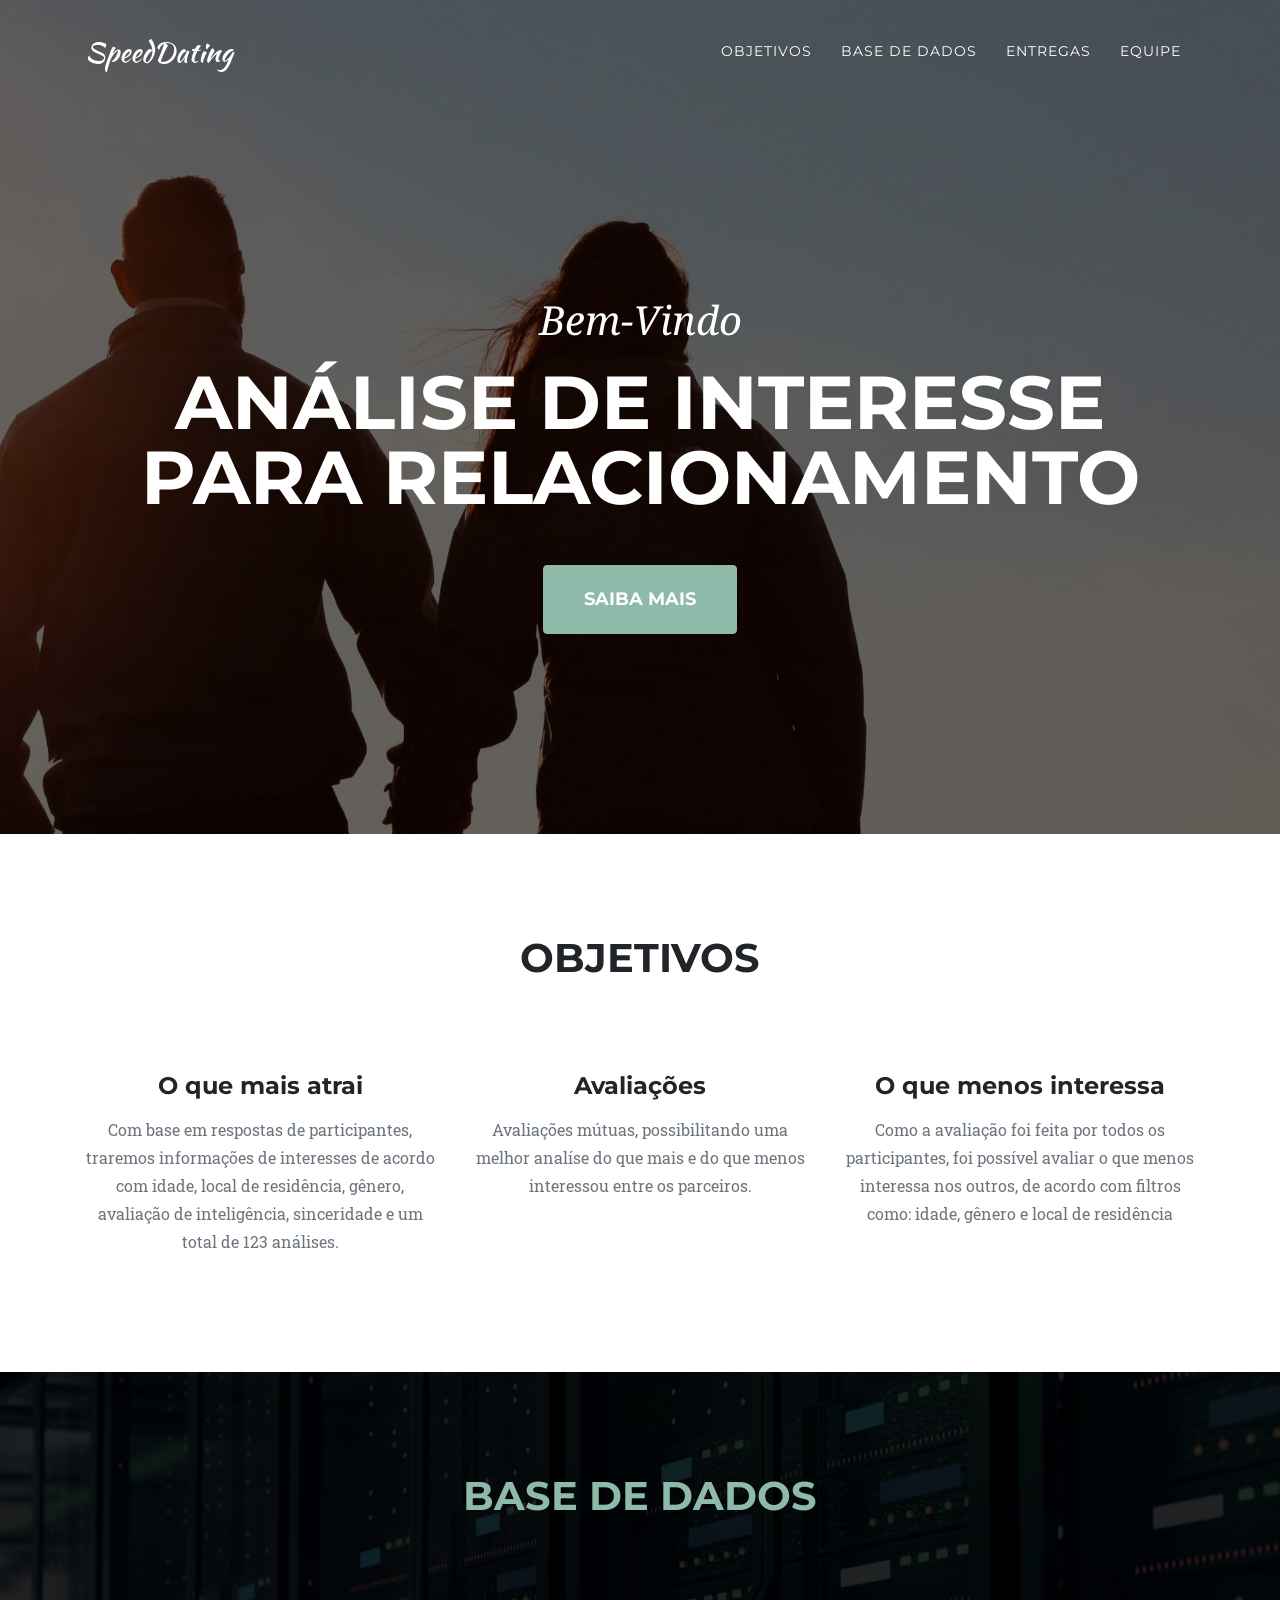
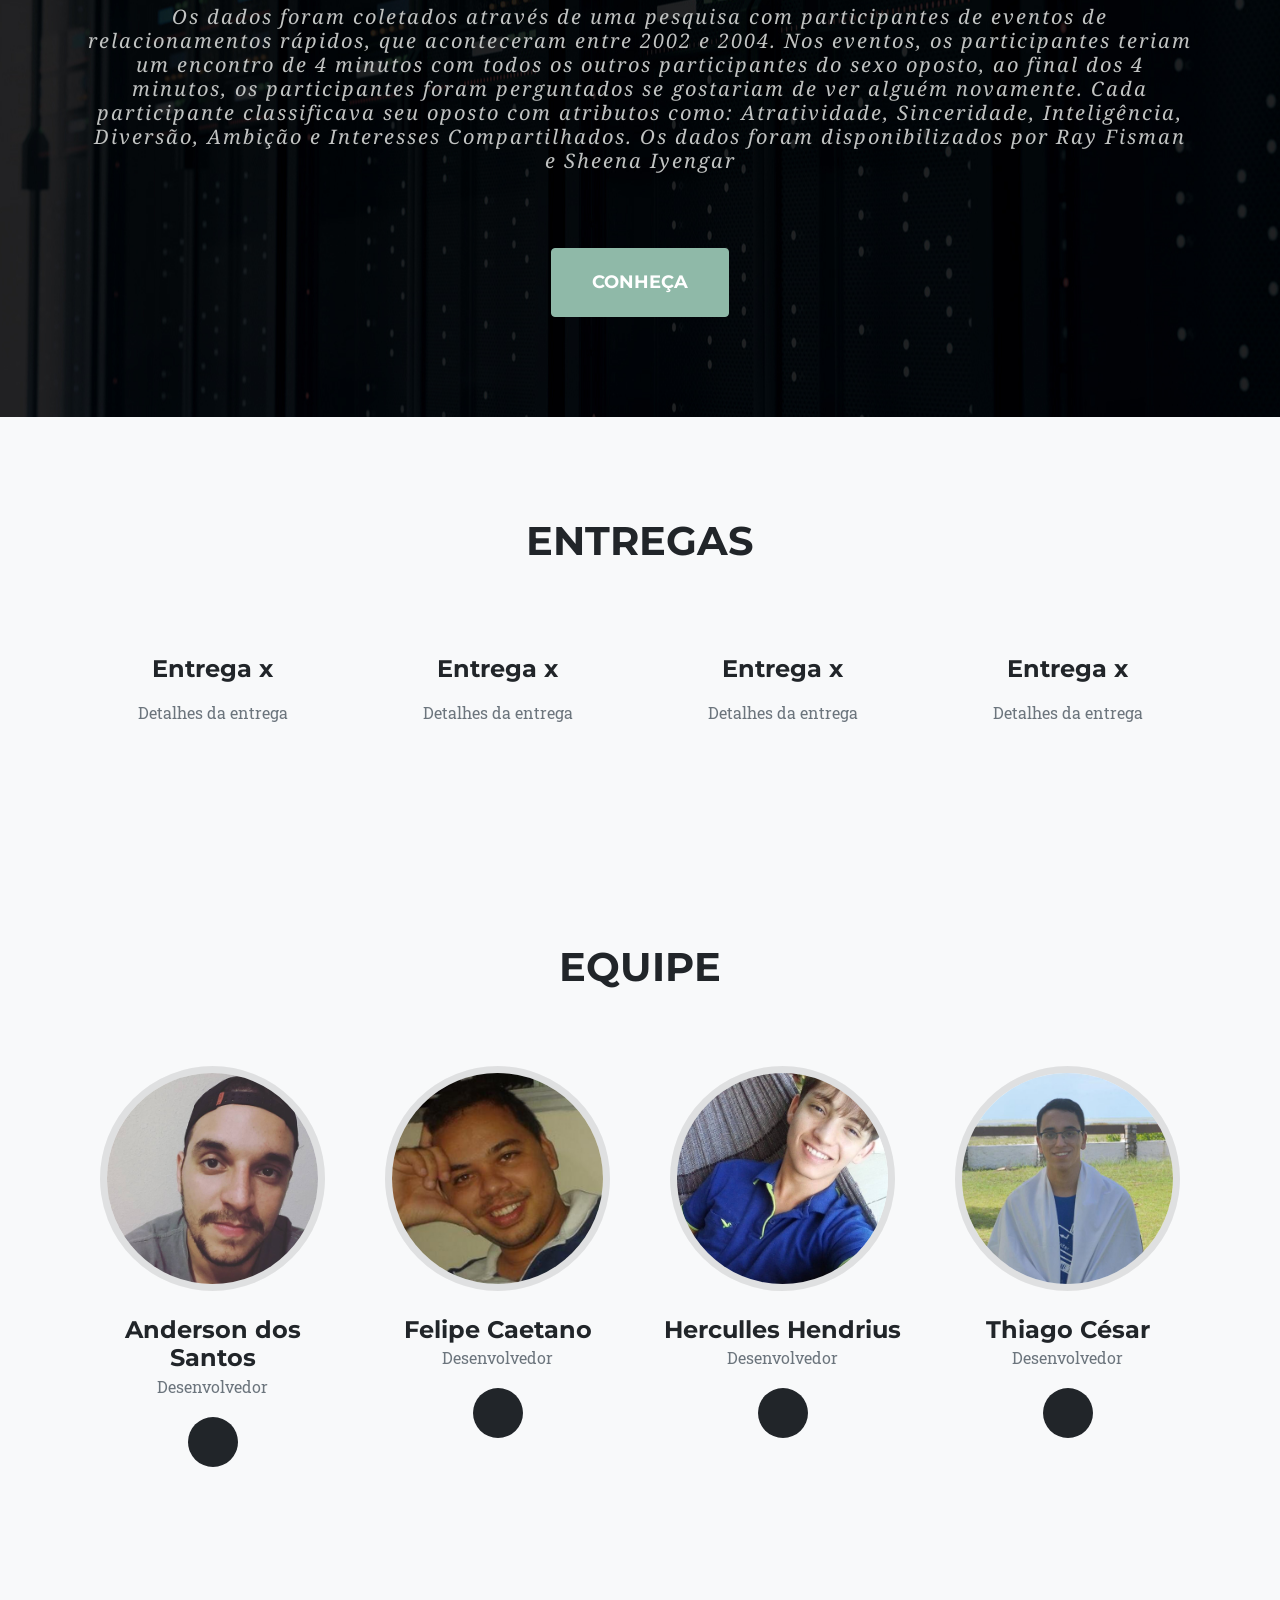
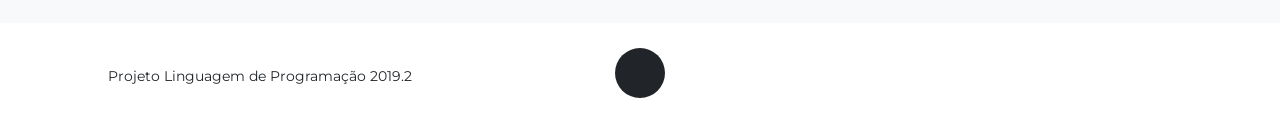
==== commit 571fe842: "Update index.html Criado para corrigir pequenos erros de texto." ====
--- a/index.html
+++ b/index.html
@@ -14,7 +14,7 @@
   <link href="vendor/bootstrap/css/bootstrap.min.css" rel="stylesheet">
 
   <!-- Custom fonts for this template -->
-  <link href="vendor/fontawesome-free/css/all.min.css" rel="stylesheet" type="text/css">
+  <link href="vendor/fontawesome-free/css/all.min.css" rel="stylesheet" type="text/csfs">
   <link href="https://fonts.googleapis.com/css?family=Montserrat:400,700" rel="stylesheet" type="text/css">
   <link href='https://fonts.googleapis.com/css?family=Kaushan+Script' rel='stylesheet' type='text/css'>
   <link href='https://fonts.googleapis.com/css?family=Droid+Serif:400,700,400italic,700italic' rel='stylesheet' type='text/css'>
@@ -81,7 +81,7 @@
             <i class="fas fa-heart fa-stack-1x fa-inverse"></i>
           </span>
           <h4 class="service-heading">O que mais atrai</h4>
-          <p class="text-muted">Com base em respostas de participantes, traremos informações de interesses de acordo com idade, local de residência, gênero, avaliação de inteligência, sinceridade e um total de 123 analéses.</p>
+          <p class="text-muted">Com base em respostas de participantes, traremos informações de interesses de acordo com idade, local de residência, gênero, avaliação de inteligência, sinceridade e um total de 123 análises.</p>
         </div>
         <div class="col-md-4">
           <span class="fa-stack fa-4x">
@@ -89,7 +89,7 @@
             <i class="fas fa-star fa-stack-1x fa-inverse"></i>
           </span>
           <h4 class="service-heading">Avaliações</h4>
-          <p class="text-muted">Avaliações mútuas, assim possibilitando uma melhor analíse do que mais e do que menos interessou entre os parceiros.</p>
+          <p class="text-muted">Avaliações mútuas, possibilitando uma melhor analíse do que mais e do que menos interessou entre os parceiros.</p>
         </div>
         <div class="col-md-4">
           <span class="fa-stack fa-4x">
@@ -97,7 +97,7 @@
             <i class="fas fa-heart-broken fa-stack-1x fa-inverse"></i>
           </span>
           <h4 class="service-heading">O que menos interessa</h4>
-          <p class="text-muted">Como a avaliação é feita por todos os participantes, será possível avaliar o que menos interessa nos outros, de acordo com filtros como: idade, gênero e local de residência</p>
+          <p class="text-muted">Como a avaliação foi feita por todos os participantes, foi possível avaliar o que menos interessa nos outros, de acordo com filtros como: idade, gênero e local de residência</p>
         </div>
       </div>
     </div>
@@ -109,7 +109,7 @@
       <div class="row">
         <div class="col-lg-12 text-center">
           <h2 class="section-heading text-uppercase">Base de Dados</h2>
-          <h3 class="section-subheading">Os dados foram coletados com participantes de eventos de relacionamentos rápidos, que aconteceram entre 2002 e 2004. Nos eventos, os participantes teriam um encontro de 4 minutos com todos os outros participantes do sexo exposto, ao final dos 4 minutos, os participantes foram perguntados de gostariam de ver alguém novamente. Cada participante classificava seu oposto com atributos como: Atratividade, Sinceridade, Inteligência, Diversão, Ambição e Interesses Compartilhados. Os dados foram disponibilizados por Ray Fisman e Sheena Iyengar</h3>
+          <h3 class="section-subheading">Os dados foram coletados através de uma pesquisa com participantes de eventos de relacionamentos rápidos, que aconteceram entre 2002 e 2004. Nos eventos, os participantes teriam um encontro de 4 minutos com todos os outros participantes do sexo oposto, ao final dos 4 minutos, os participantes foram perguntados se gostariam de ver alguém novamente. Cada participante classificava seu oposto com atributos como: Atratividade, Sinceridade, Inteligência, Diversão, Ambição e Interesses Compartilhados. Os dados foram disponibilizados por Ray Fisman e Sheena Iyengar</h3>
         </div>
       </div>
       <div class="row">
@@ -178,7 +178,7 @@
       <div class="row">
         <div class="col-sm-3">
           <div class="team-member">
-            <img class="mx-auto rounded-circle" src="img/team/anderson.jpg" alt="">
+            <img class="mx-auto rounded-circle" src="img/team/anderson.jpg" alt="foto do membro da equipe">
             <h4>Anderson dos Santos</h4>
             <p class="text-muted">Desenvolvedor</p>
             <ul class="list-inline social-buttons">
@@ -192,7 +192,7 @@
         </div>
         <div class="col-sm-3">
           <div class="team-member">
-            <img class="mx-auto rounded-circle" src="img/team/felipe.jpg" alt="">
+            <img class="mx-auto rounded-circle" src="img/team/felipe.jpg" alt="foto do membro da equipe">
             <h4>Felipe Caetano</h4>
             <p class="text-muted">Desenvolvedor</p>
             <ul class="list-inline social-buttons">
@@ -206,7 +206,7 @@
         </div>
         <div class="col-sm-3">
           <div class="team-member">
-            <img class="mx-auto rounded-circle" src="img/team/herculles.jpg" alt="">
+            <img class="mx-auto rounded-circle" src="img/team/herculles.jpg" alt="foto do membro da equipe">
             <h4>Herculles Hendrius</h4>
             <p class="text-muted">Desenvolvedor</p>
             <ul class="list-inline social-buttons">
@@ -220,7 +220,7 @@
         </div>
         <div class="col-sm-3">
           <div class="team-member">
-            <img class="mx-auto rounded-circle" src="img/team/thiago.jpg" alt="">
+            <img class="mx-auto rounded-circle" src="img/team/thiago.jpg" alt="foto do membro da equipe">
             <h4>Thiago César</h4>
             <p class="text-muted">Desenvolvedor</p>
             <ul class="list-inline social-buttons">
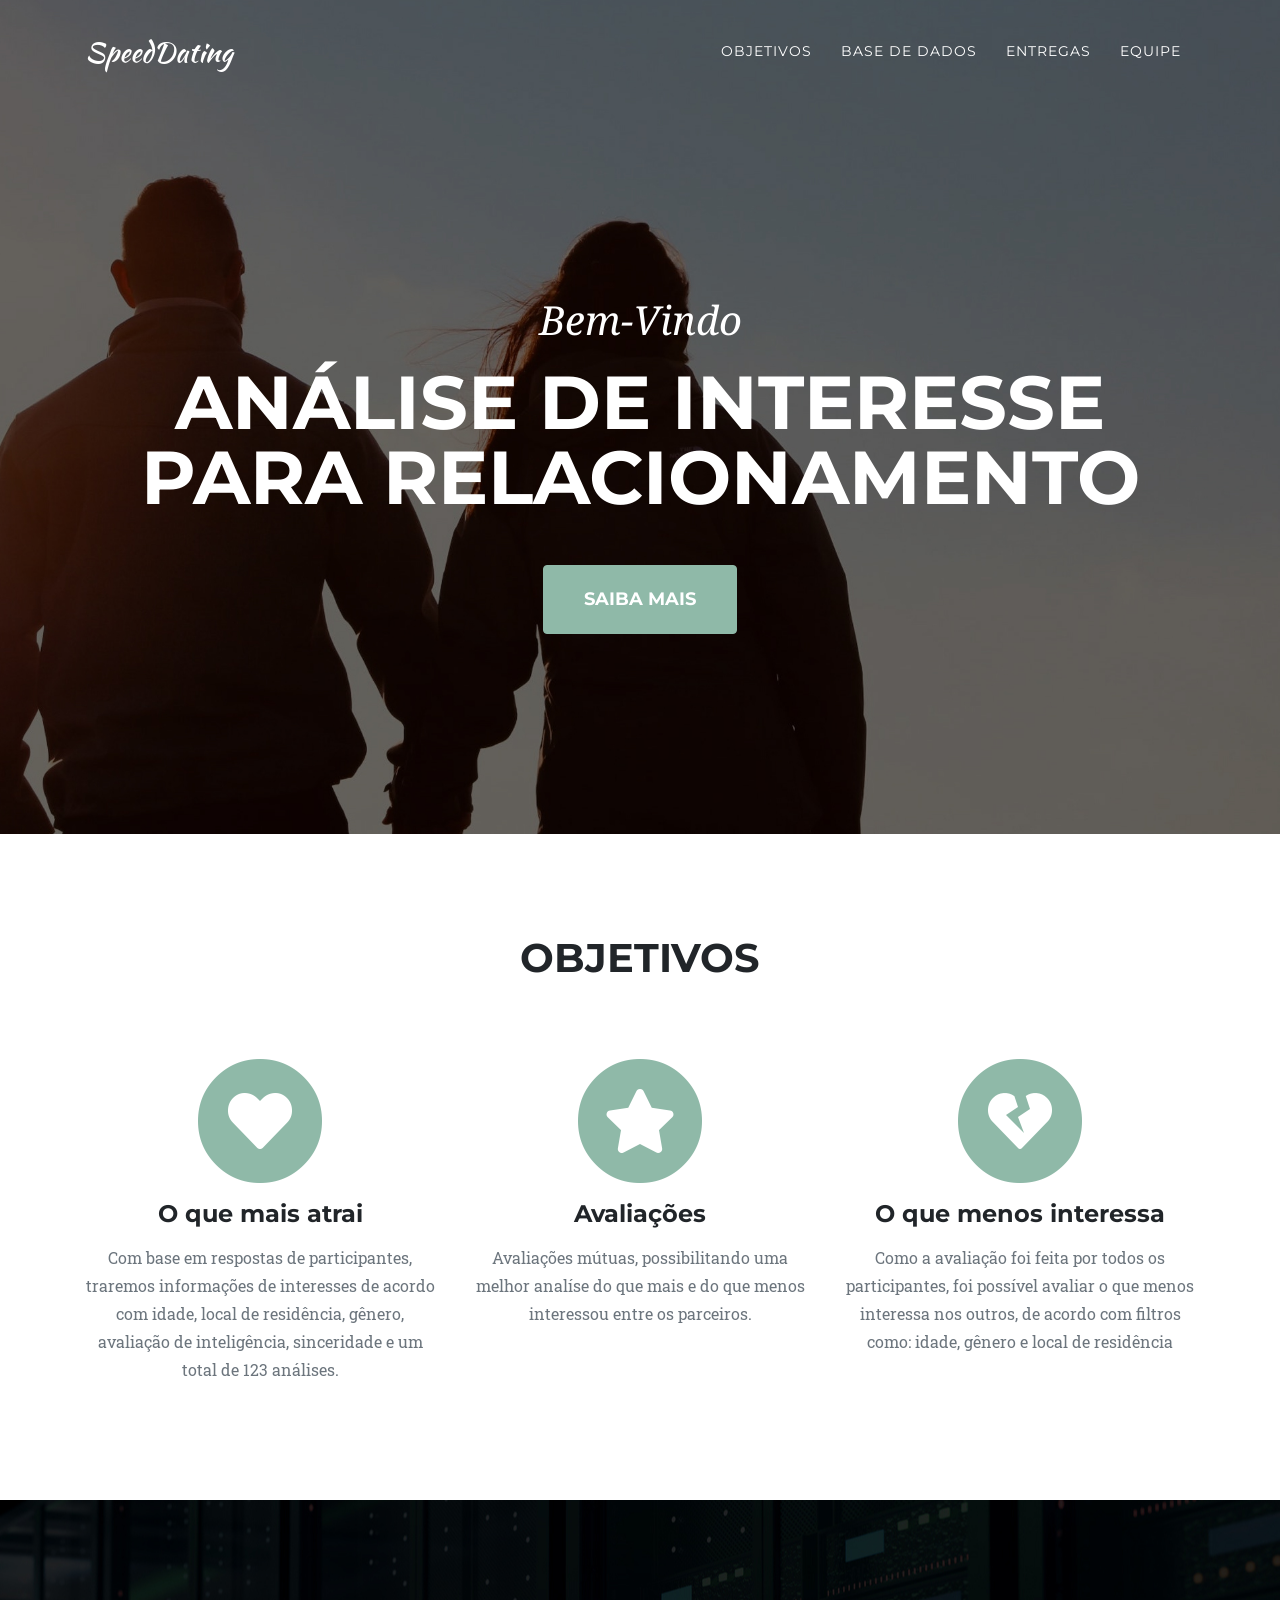
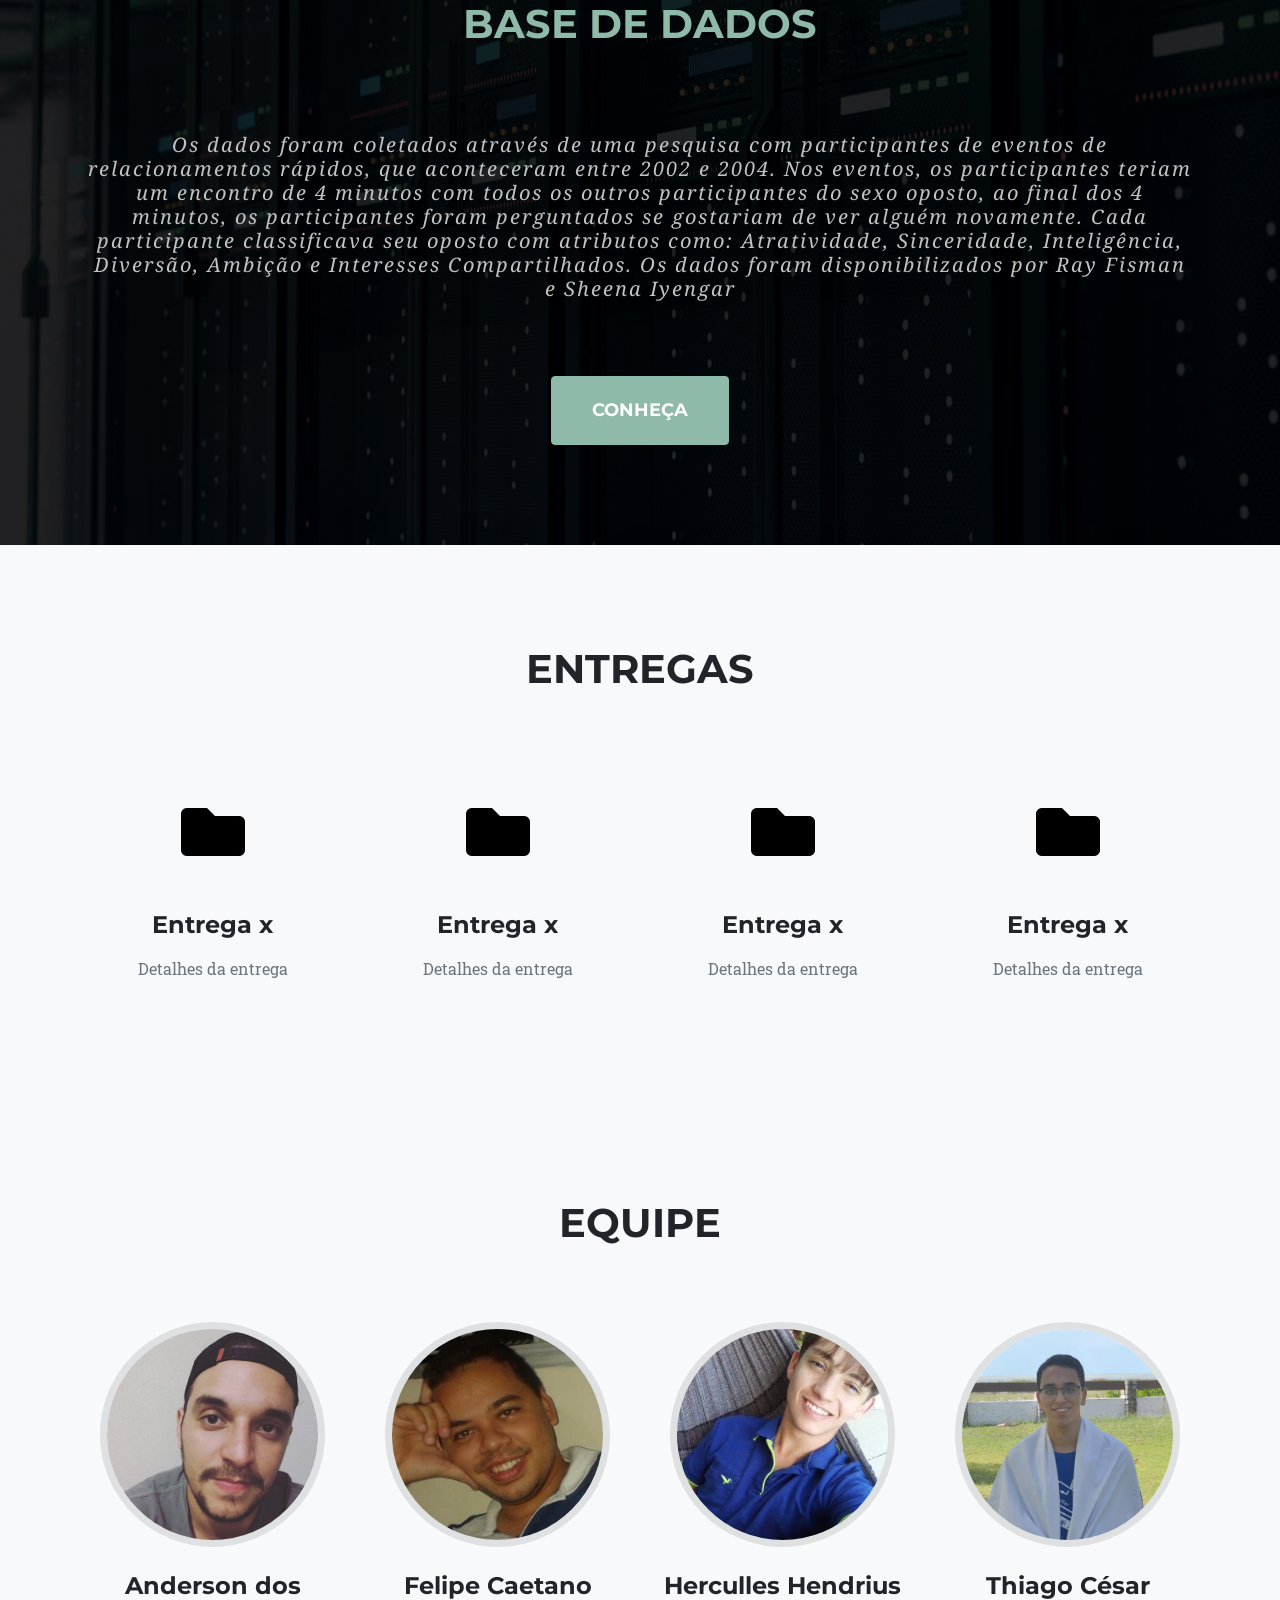
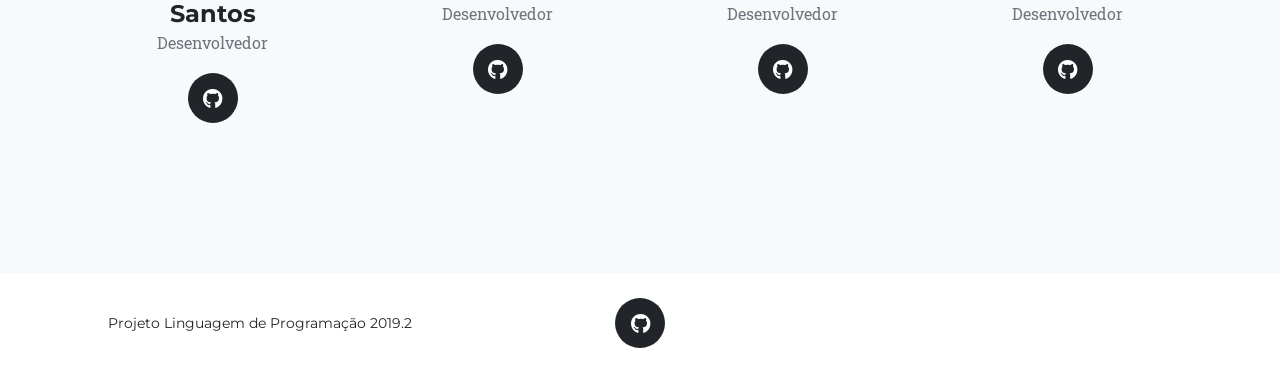
==== commit 4ff55d04: "Update index.html" ====
--- a/index.html
+++ b/index.html
@@ -14,7 +14,7 @@
   <link href="vendor/bootstrap/css/bootstrap.min.css" rel="stylesheet">
 
   <!-- Custom fonts for this template -->
-  <link href="vendor/fontawesome-free/css/all.min.css" rel="stylesheet" type="text/csfs">
+  <link href="vendor/fontawesome-free/css/all.min.css" rel="stylesheet" type="text/css">
   <link href="https://fonts.googleapis.com/css?family=Montserrat:400,700" rel="stylesheet" type="text/css">
   <link href='https://fonts.googleapis.com/css?family=Kaushan+Script' rel='stylesheet' type='text/css'>
   <link href='https://fonts.googleapis.com/css?family=Droid+Serif:400,700,400italic,700italic' rel='stylesheet' type='text/css'>
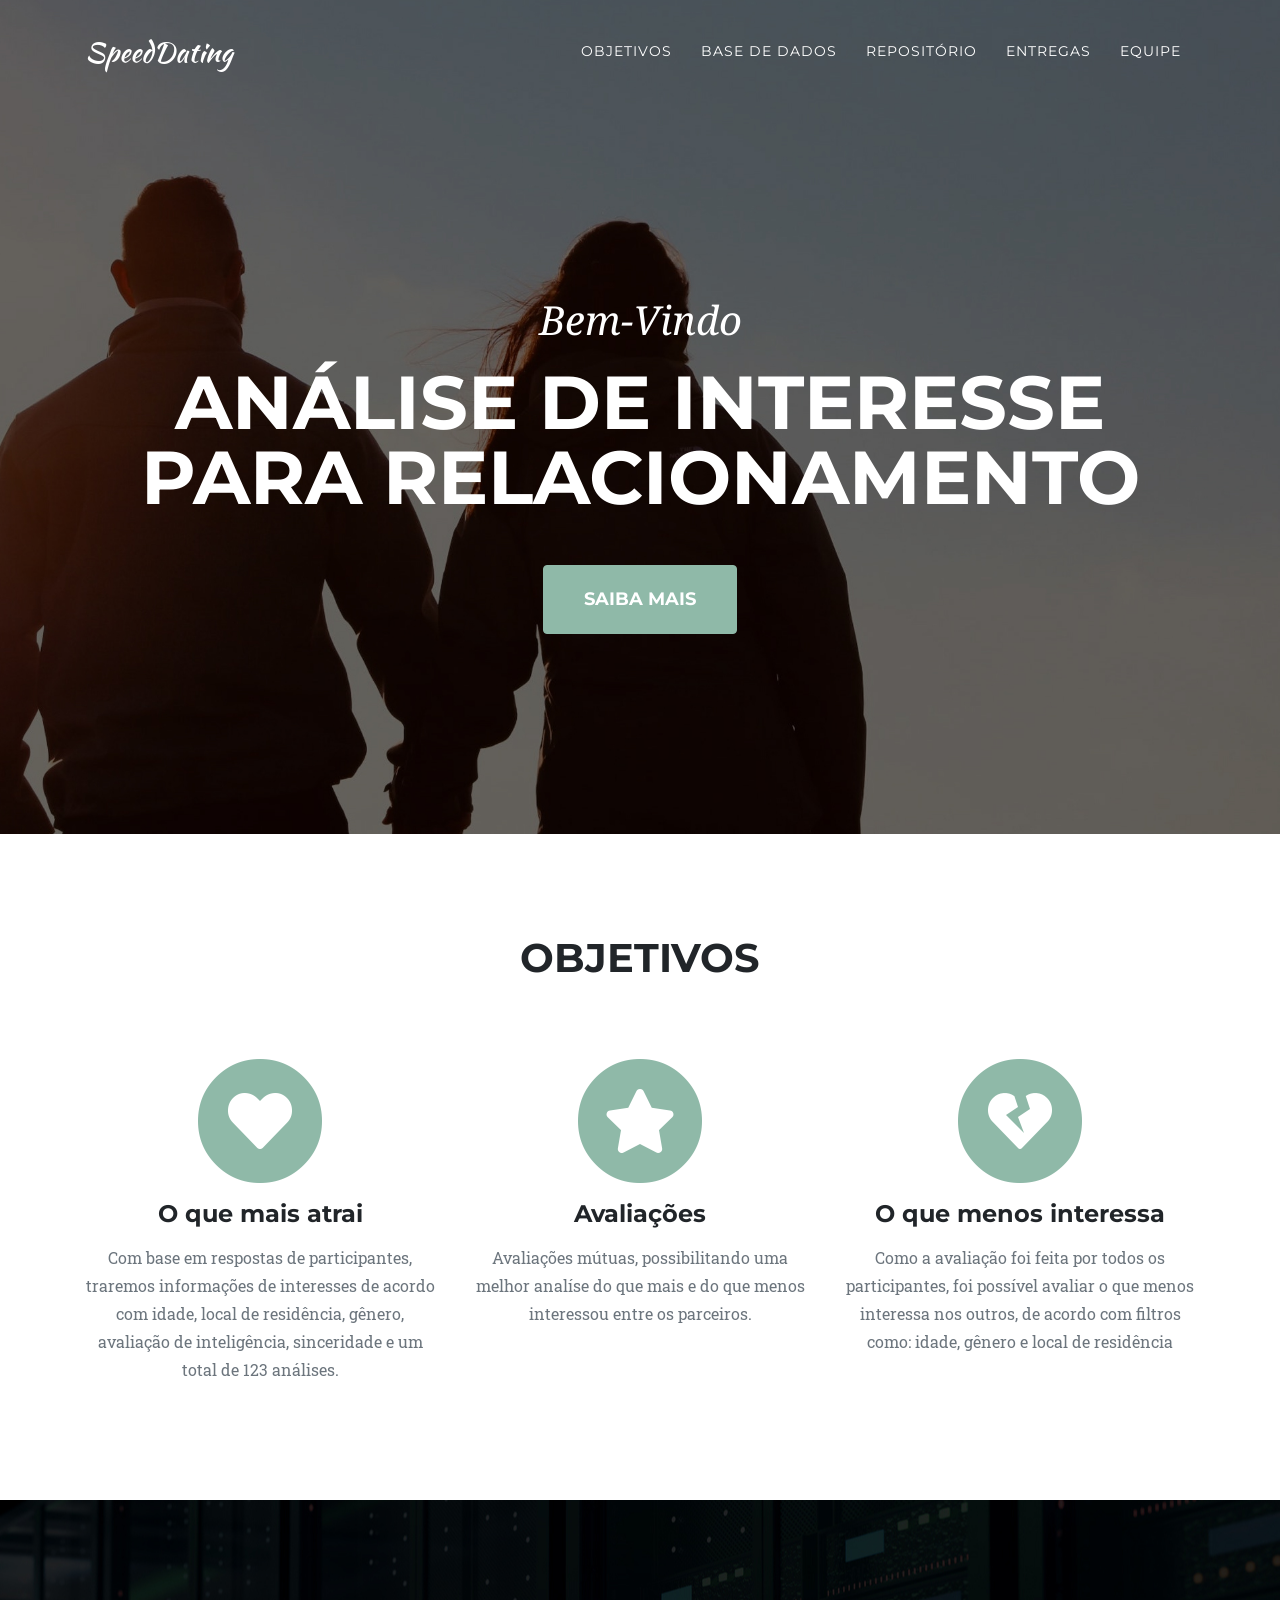
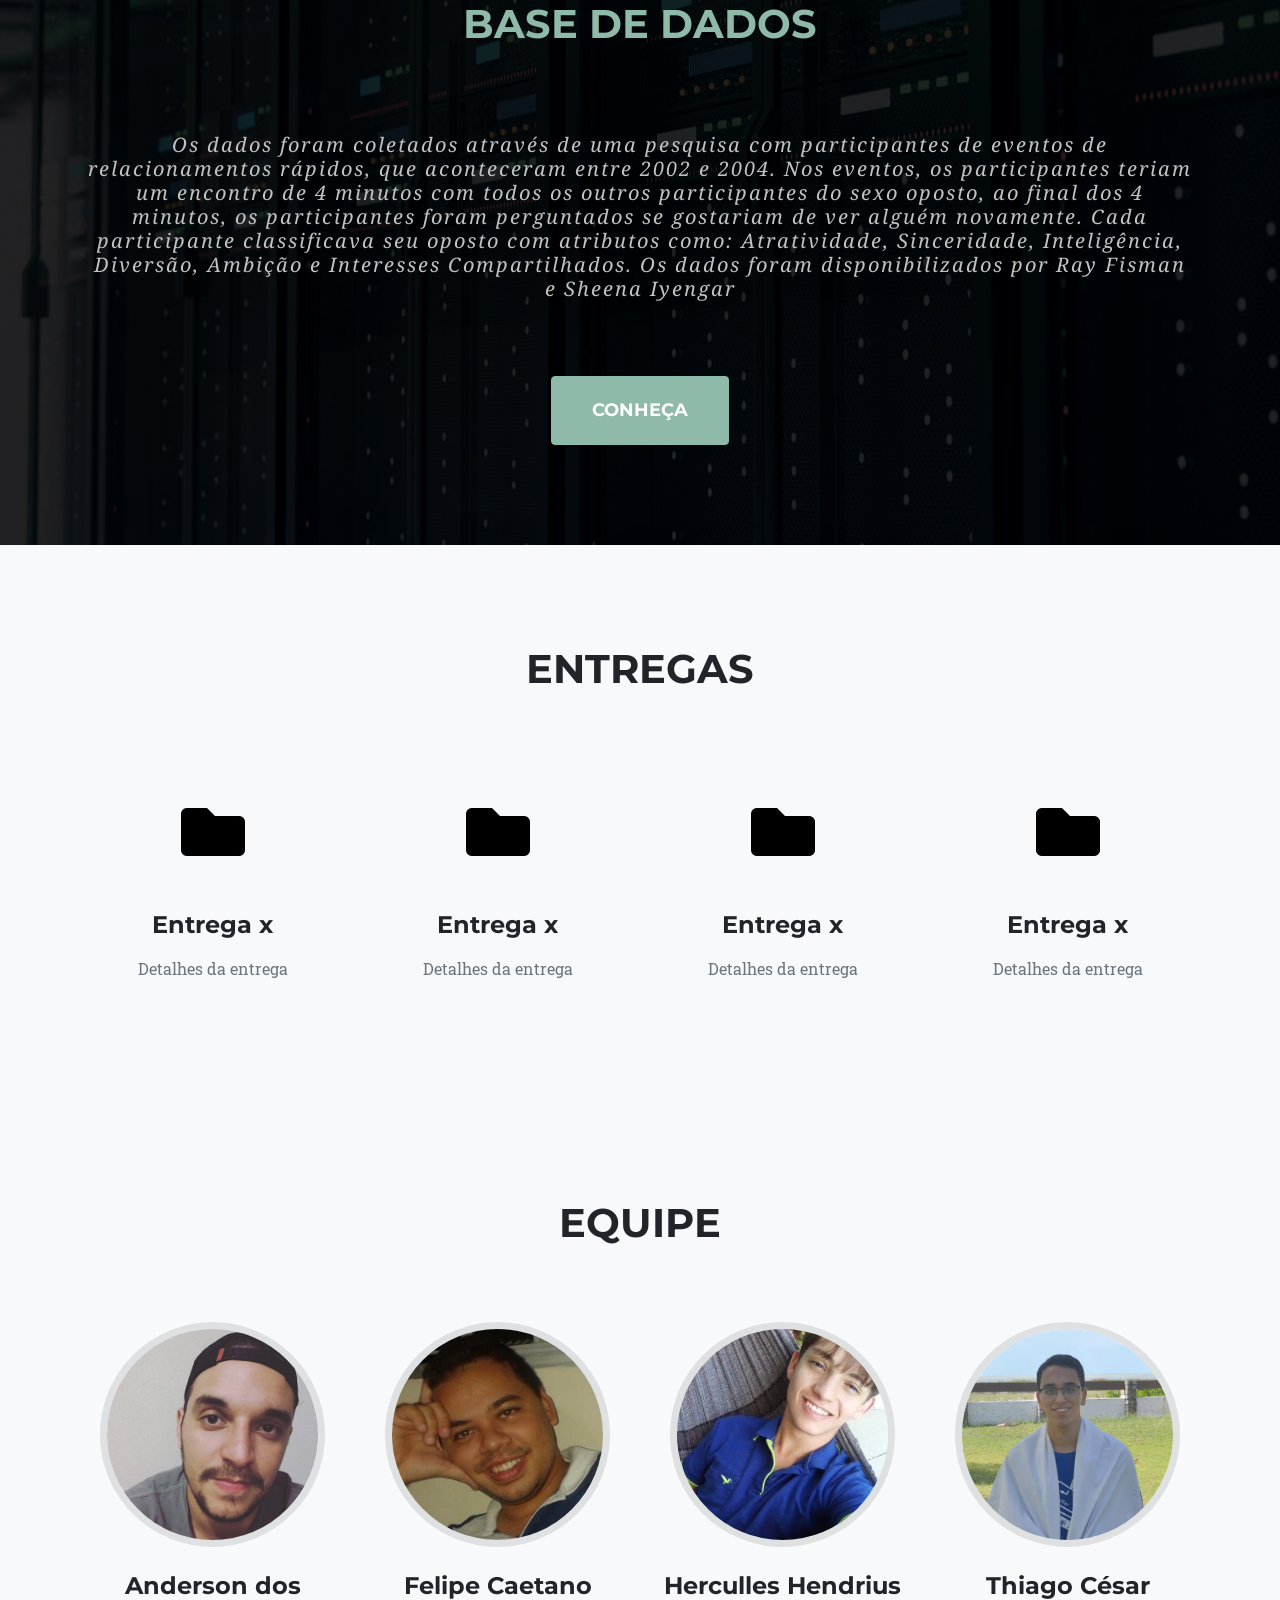
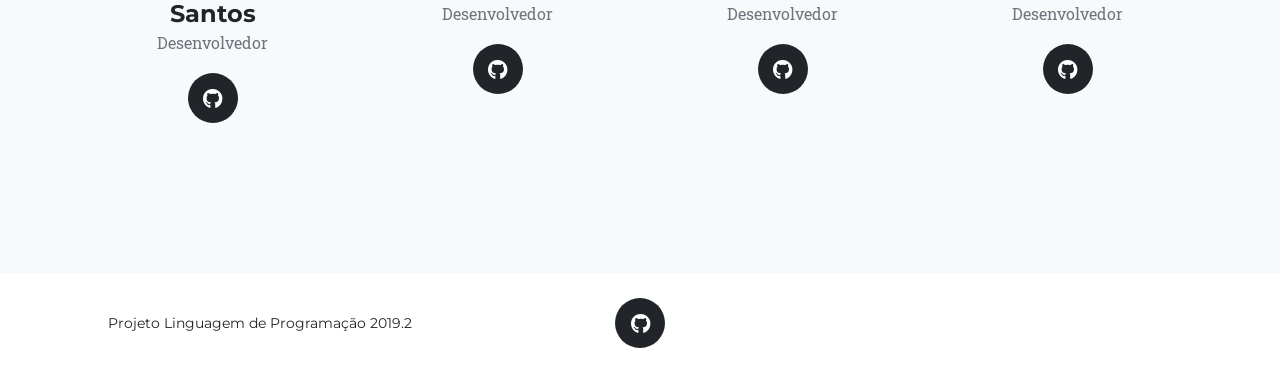
==== commit f5bea2fe: "Update index.html" ====
--- a/index.html
+++ b/index.html
@@ -44,6 +44,9 @@
             <a class="nav-link js-scroll-trigger" href="#database">Base de Dados</a>
           </li>
           <li class="nav-item">
+            <a class="nav-link js-scroll-trigger" href="https://github.com/SpeedDating">Repositório</a>
+          </li>
+          <li class="nav-item">
             <a class="nav-link js-scroll-trigger" href="#entregas">Entregas</a>
           </li>
           <li class="nav-item">
